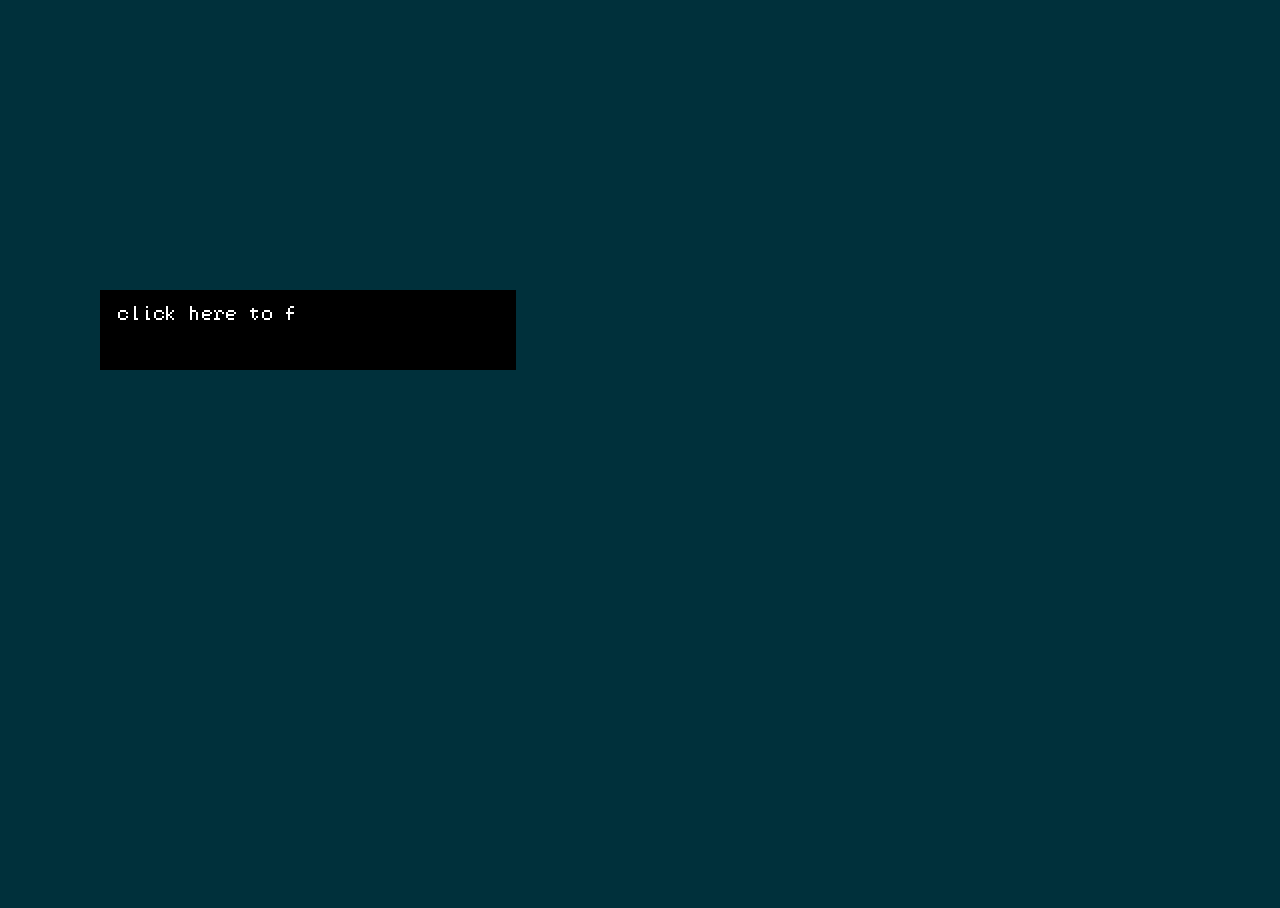
==== museum/index.html @ 26445138 "init" ====
<!DOCTYPE html>
<html lang="en">

    <head>
        <!-- 
        i hope you let me visit, your programme looks awesome.
        with love,
        from: brin
        to: kabk
        -->
        <meta charset="UTF-8">
        <meta http-equiv="X-UA-Compatible" content="IE=edge">
        <meta name="viewport" content="width=device-width, initial-scale=1.0">
        <link rel="stylesheet" href="styles.css">
        <title>museum</title>

    </head>

    <body>
        <script src="portfolio.js"></script>
        <div class="left">
            <!-- bitsy game -->
            <iframe src="bipsi.html" frameborder="0" width="512" height="512" id="bipsi"></iframe>
        </div>
        <div class="right">

            <!-- MUSEUM MAP -->
            <div class="collection-item" id="map">
            </div>
            <!-- SELECTED ITEMS -->

            <div class="collection-item" id="binary">
                <h1>binary quest</h1>
                <h2>{2021} created with <a href="https://www.jamesmusic.co.uk" target="_blank"
                        rel="noopener noreferrer">James</a>
                </h2>
                <video muted autoplay loop width="50%" src="items/binary.mp4"></video>
                <p>Binary Quest is an exploration of narrative game design, subversion and on-off switches. If a chose
                    your own adventure game would only let you say yes/no, what would it look like? And what would it be
                    like if a generic fantasy town was invaded by a troll who loves cake?
                </p>
                <h3>
                    <a href="https://www.newgrounds.com/portal/view/786047" target="_blank" rel="noopener noreferrer">
                        -PLAY- </a>
                </h3>
            </div>
            <div class="collection-item" id="radio">
                <h1>radio bubbles</h1>
                <h2>{2022} created with
                    <a href="https://ash-k.dev" target="_blank" rel="noopener noreferrer">Ash K.</a>
                </h2>
                <video muted autoplay loop width="70%" src="items/radio.mp4"></video>
                <p><b>Radio Bubbles</b> <em>(plural)</em> is a slow social media network that consist of <b>Radio
                        Bubble</b><em> (singular)</em> desktop pets which let you name a radio station and send out 1
                    message per day. All while living on your desktop.
                    <br>
                    <br>
                    Featured in
                    <a href="https://eiii-zine.nl" target="_blank" rel="noopener noreferrer">EIII-Zine #2</a>,
                    <a href="https://twitter.com/wf__games/status/1500523870041907211?s=20&t=qk39YxzwvhSzVUyoJcbOvw"
                        target="_blank" rel="noopener noreferrer">WEIRD FUCKING GAMES</a> &
                    <a href="https://indiegamesplus.com/radio-bubble-review/" target="_blank"
                        rel="noopener noreferrer">Indie Game+</a>.
                </p>
                <h3>
                    <a href="https://ash-k.itch.io/radiobubble" target="_blank" rel="noopener noreferrer">
                        -TRANSMIT- </a>
                </h3>
            </div>
            <div class="collection-item" id="momentum">
                <h1>on momentum and movement</h1>
                <h2>{2021} written under the mentorhsip of
                    <a href="http://vertical-progress.net" target="_blank" rel="noopener noreferrer">Martin Pi </a>
                    &
                    <a href="http://droqen.com" target="_blank" rel="noopener noreferrer">droqen</a>
                </h2>
                <img src="items/momentum.png" alt="a chart explaining movementy types">
                <p>A research paper that explorers the possibility space and types of movement found in video, but not
                    only, games. Born out of love towards the visceral feeling of control and
                    <a href="https://kotaku.com/in-praise-of-sticky-friction-5558166" target="_blank"
                        rel="noopener noreferrer">Tim Roger's Sticky Friction</a>.
                </p>
                <h3>
                    <a href="http://brin.neocities.org/momentum.html" target="_blank" rel="noopener noreferrer">
                        -READ- </a>
                </h3>
            </div>
            <div class="collection-item" id="shit">
                <h1>shit hardware manifesto</h1>
                <h2> {2021} written with
                    <a href="https://emojidb.org/angry-emojis" target="_blank" rel="noopener noreferrer">anger</a>
                    at technology.
                </h2>
                <img width="65%" src="items/shit.png" alt="posters of the manifesto">
                <p>The mediums we choose to use carry baggage of how our art will be experienced. I am tired of desires
                    and demands of creating shiner things that do not consider the hardware accessibility. I am tired
                    of attending an IT university. I am <b>NOT</b> tired of 5€ headphones.
                </p>
                <h3>
                    <a href="https://photos.google.com/share/AF1QipNO7KcqTlewdTGaIoZXE9qtbHKSf6KDn5M0BtzqiAfgdnficPkOFmbpVKructVLoQ?key=SE84d1VoS1g5bUZHbm9kWmxqTFowZ0ZwY3AyZGxB"
                        target="_blank" rel="noopener noreferrer">
                        -READ (ANGRLY)- </a>
                </h3>
            </div>

            <!-- FUTURE WORKS -->

            <div class="collection-item" id="obb">
                <h1>one btn bosses</h1>
                <h2>{2020-22} making with
                    <a href="https://fer.works/" target="_blank" rel="noopener noreferrer">Fer</a>
                    , <a href="https://twitter.com/JonasGohn" target="_blank" rel="noopener noreferrer">Jonas</a>
                    & <a href="https://www.jamesmusic.co.uk" target="_blank" rel="noopener noreferrer">James</a>
                </h2>
                <video muted autoplay loop width="70%" src="items/obb.mp4"></video>
                <p>An exercise in elegant game design that accidentally turned into the biggest project I ever worked
                    on. The thrilling essence of a boss fight, encapsulated in a game played with only one button.
                </p>
                <h3>
                    <a href="https://www.newgrounds.com/portal/view/793986" target="_blank" rel="noopener noreferrer">
                        -PLAY (DEMO)- </a>
                </h3>
            </div>
            <div class="collection-item" id="abusive">
                <h1>abusive games</h1>
                <h2>{2022} writing and reseraching with
                    <a href="https://m-schifter.com" target="_blank" rel="noopener noreferrer">Mathias</a>
                    <br>
                    mentored by
                    <a href="https://miguelsicart.net" target="_blank" rel="noopener noreferrer">Miguel Sciart</a>
                </h2>
                <video muted autoplay loop width="70%" src="items/abusive.mp4"></video>
                <p>An exploration, research and prototyping of
                    <a href="https://miguelsicart.net/publications/Abusive_Game_Design.pdf" target="_blank"
                        rel="noopener noreferrer"> games that do not want to be played </a>
                    , that lie, that cheat, that make you cry.
                    <br>
                    <br>
                    Hopefully writing the paper will not make us cry.
                </p>
                <h3>
                    <a href="https://s.keepmeme.com/files/en_posts/20200903/sad-lonely-man-narcos-waiting-meme-901690d99bd70d5ded584463ce49c216.jpg"
                        target="_blank" rel="noopener noreferrer">
                        -WAIT (for now)- </a>
                </h3>
            </div>
            <div class="collection-item" id="tilt">
                <h1><i>/tilt/</i></h1>
                <h2>{2021-22} making with
                    <a href="http://droqen.com" target="_blank" rel="noopener noreferrer">droqen</a>
                    & <a href="https://www.jamesmusic.co.uk" target="_blank" rel="noopener noreferrer">James</a>
                </h2>
                <video muted autoplay loop width="50%" src="items/tilt.mp4"></video>
                <p>An attempt at creating a skategame that is not about skating. Freeform movement with alternative
                    controls, a "timebaking" meta game and a hate letter towards walls in video games.
                </p>
                <h3>
                    <a href="https://www.newgrounds.com/portal/view/832594" target="_blank" rel="noopener noreferrer">
                        -PLAY (DEMO)- </a>
                </h3>
            </div>
            <iframe id="all" src="all_works.html" width="100%" height="100%" frameborder="0"></iframe>
        </div>

    </body>

</html>
---- museum/styles.css ----
@font-face {
  font-family: iaDuo;
  src: url(fonts/iAWriterDuoS-Regular.woff2);
  font-style: normal;
  font-weight: normal;
}
@font-face {
  font-family: iaDuo;
  src: url(fonts/iAWriterDuoS-Italic.woff2);
  font-style: italic;
  font-weight: normal;
}
@font-face {
  font-family: iaDuo;
  src: url(fonts/iAWriterDuoS-Bold.woff2);
  font-style: normal;
  font-weight: bold;
}
@font-face {
  font-family: iaDuo;
  src: url(fonts/iAWriterDuoS-BoldItalic.woff2);
  font-style: italic;
  font-weight: bold;
}

:root {
  --fontColor: #f1f2da;
  --bgColor: #00303b;
}
html,
body {
  height: 100%;
  color: var(--fontColor);
}
body {
  display: flex;
  flex-direction: row;
  justify-content: center;
  align-items: center;
  flex-wrap: nowrap;
  background-color: var(--bgColor);
  font-family: "iaDuo", Courier, monospace;
}
/* links */
a {
  color: #ff7777;
}
a:visited {
  color: #cf6262;
}

/* collumns */
body .left {
  text-align: center;
  height: 100%;
  width: 35%;
  /* background-color: pink; */
}
body .right {
  height: 100%;
  width: 65%;
  /* background: red; */
}

/* collection */
.collection-item {
  /* margin: 5%; */
  margin-left: 15%;
  margin-right: 15%;
  text-align: center;
  display: none;
}
.collection-item h1 {
  margin-bottom: -0.5rem;
  text-transform: uppercase;
}
.collection-item h2 {
  /* margin-left: 0.75rem; */
  font-style: italic;
  font-size: 1.2rem;
  font-weight: normal;
}
.collection-item img,
video {
  height: auto;
  border-radius: 4px;
  /* filter: drop-shadow(0 0 3rem rgba(0, 0, 0, 0.253)); */
}
.collection-item img {
  margin-top: 1rem;
  margin-bottom: 1.5rem;
}

#bipsi {
  margin-top: 15%;
  margin-left: 10%;
  /* filter: drop-shadow(0 0 2rem rgba(0, 0, 0, 0.534)); */
  /* border-radius: 8px; */
}

#all {
  margin-right: 10%;
  display: none;
}
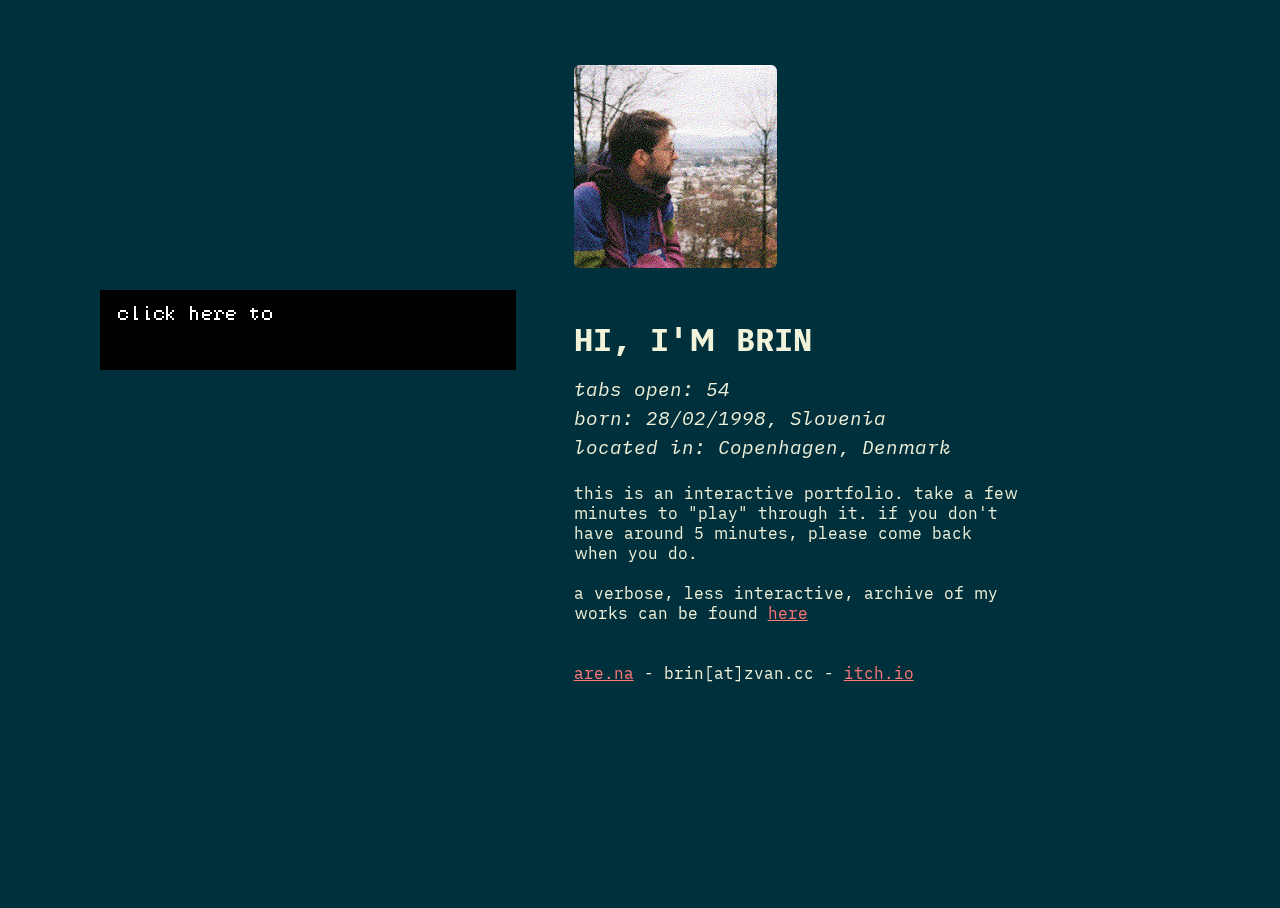
==== commit e84408d8: "things" ====
--- a/museum/index.html
+++ b/museum/index.html
@@ -1,167 +1,198 @@
 <!DOCTYPE html>
 <html lang="en">
 
-    <head>
-        <!-- 
+<head>
+    <!-- 
         i hope you let me visit, your programme looks awesome.
         with love,
         from: brin
         to: kabk
         -->
-        <meta charset="UTF-8">
-        <meta http-equiv="X-UA-Compatible" content="IE=edge">
-        <meta name="viewport" content="width=device-width, initial-scale=1.0">
-        <link rel="stylesheet" href="styles.css">
-        <title>museum</title>
+    <meta charset="UTF-8">
+    <meta http-equiv="X-UA-Compatible" content="IE=edge">
+    <meta name="viewport" content="width=device-width, initial-scale=1.0">
+    <link rel="stylesheet" href="styles.css">
+    <title>museum</title>
 
-    </head>
+</head>
 
-    <body>
-        <script src="portfolio.js"></script>
-        <div class="left">
-            <!-- bitsy game -->
-            <iframe src="bipsi.html" frameborder="0" width="512" height="512" id="bipsi"></iframe>
+<body>
+    <script src="portfolio.js"></script>
+    <div class="left">
+        <!-- bitsy game -->
+        <iframe src="bipsi.html" frameborder="0" width="512" height="512" id="bipsi"></iframe>
+    </div>
+    <div class="right">
+        <div class="collection-item" id="about">
+            <img src="items\me.png" width="45%" alt="it's me. brin.">
+            <h1> hi, i'm Brin</h1>
+
+            <h2>tabs open: 54</h2>
+            <h2>born: 28/02/1998, Slovenia </h2>
+            <h2>located in: Copenhagen, Denmark</h2>
+            <br>
+            this is an interactive portfolio. take a few minutes to "play" through it.
+            if you don't have around 5 minutes, please come back when you do.
+            <br>
+            <br>
+            a verbose, less interactive, archive of my works can be found <a
+                href="https://low-lemming-d42.notion.site/5834cf2439304efa84cb8022264fcced?v=71fef80d8d394681af1ee34874e87c91"
+                target="_blank" rel="noopener noreferrer">here</a>
+
+            <br>
+            <br>
+            <br>
+            <a href="https://www.are.na/brin-zvan" target="_blank" rel="noopener noreferrer">are.na</a> -
+            brin[at]zvan.cc
+            - <a href="https://being-brin.itch.io/" target="_blank" rel="noopener noreferrer">itch.io</a>
         </div>
-        <div class="right">
+        <!-- MUSEUM MAP -->
 
-            <!-- MUSEUM MAP -->
-            <div class="collection-item" id="map">
-            </div>
-            <!-- SELECTED ITEMS -->
-
-            <div class="collection-item" id="binary">
-                <h1>binary quest</h1>
-                <h2>{2021} created with <a href="https://www.jamesmusic.co.uk" target="_blank"
-                        rel="noopener noreferrer">James</a>
-                </h2>
-                <video muted autoplay loop width="50%" src="items/binary.mp4"></video>
-                <p>Binary Quest is an exploration of narrative game design, subversion and on-off switches. If a chose
-                    your own adventure game would only let you say yes/no, what would it look like? And what would it be
-                    like if a generic fantasy town was invaded by a troll who loves cake?
-                </p>
-                <h3>
-                    <a href="https://www.newgrounds.com/portal/view/786047" target="_blank" rel="noopener noreferrer">
-                        -PLAY- </a>
-                </h3>
-            </div>
-            <div class="collection-item" id="radio">
-                <h1>radio bubbles</h1>
-                <h2>{2022} created with
-                    <a href="https://ash-k.dev" target="_blank" rel="noopener noreferrer">Ash K.</a>
-                </h2>
-                <video muted autoplay loop width="70%" src="items/radio.mp4"></video>
-                <p><b>Radio Bubbles</b> <em>(plural)</em> is a slow social media network that consist of <b>Radio
-                        Bubble</b><em> (singular)</em> desktop pets which let you name a radio station and send out 1
-                    message per day. All while living on your desktop.
-                    <br>
-                    <br>
-                    Featured in
-                    <a href="https://eiii-zine.nl" target="_blank" rel="noopener noreferrer">EIII-Zine #2</a>,
-                    <a href="https://twitter.com/wf__games/status/1500523870041907211?s=20&t=qk39YxzwvhSzVUyoJcbOvw"
-                        target="_blank" rel="noopener noreferrer">WEIRD FUCKING GAMES</a> &
-                    <a href="https://indiegamesplus.com/radio-bubble-review/" target="_blank"
-                        rel="noopener noreferrer">Indie Game+</a>.
-                </p>
-                <h3>
-                    <a href="https://ash-k.itch.io/radiobubble" target="_blank" rel="noopener noreferrer">
-                        -TRANSMIT- </a>
-                </h3>
-            </div>
-            <div class="collection-item" id="momentum">
-                <h1>on momentum and movement</h1>
-                <h2>{2021} written under the mentorhsip of
-                    <a href="http://vertical-progress.net" target="_blank" rel="noopener noreferrer">Martin Pi </a>
-                    &
-                    <a href="http://droqen.com" target="_blank" rel="noopener noreferrer">droqen</a>
-                </h2>
-                <img src="items/momentum.png" alt="a chart explaining movementy types">
-                <p>A research paper that explorers the possibility space and types of movement found in video, but not
-                    only, games. Born out of love towards the visceral feeling of control and
-                    <a href="https://kotaku.com/in-praise-of-sticky-friction-5558166" target="_blank"
-                        rel="noopener noreferrer">Tim Roger's Sticky Friction</a>.
-                </p>
-                <h3>
-                    <a href="http://brin.neocities.org/momentum.html" target="_blank" rel="noopener noreferrer">
-                        -READ- </a>
-                </h3>
-            </div>
-            <div class="collection-item" id="shit">
-                <h1>shit hardware manifesto</h1>
-                <h2> {2021} written with
-                    <a href="https://emojidb.org/angry-emojis" target="_blank" rel="noopener noreferrer">anger</a>
-                    at technology.
-                </h2>
-                <img width="65%" src="items/shit.png" alt="posters of the manifesto">
-                <p>The mediums we choose to use carry baggage of how our art will be experienced. I am tired of desires
-                    and demands of creating shiner things that do not consider the hardware accessibility. I am tired
-                    of attending an IT university. I am <b>NOT</b> tired of 5€ headphones.
-                </p>
-                <h3>
-                    <a href="https://photos.google.com/share/AF1QipNO7KcqTlewdTGaIoZXE9qtbHKSf6KDn5M0BtzqiAfgdnficPkOFmbpVKructVLoQ?key=SE84d1VoS1g5bUZHbm9kWmxqTFowZ0ZwY3AyZGxB"
-                        target="_blank" rel="noopener noreferrer">
-                        -READ (ANGRLY)- </a>
-                </h3>
-            </div>
-
-            <!-- FUTURE WORKS -->
-
-            <div class="collection-item" id="obb">
-                <h1>one btn bosses</h1>
-                <h2>{2020-22} making with
-                    <a href="https://fer.works/" target="_blank" rel="noopener noreferrer">Fer</a>
-                    , <a href="https://twitter.com/JonasGohn" target="_blank" rel="noopener noreferrer">Jonas</a>
-                    & <a href="https://www.jamesmusic.co.uk" target="_blank" rel="noopener noreferrer">James</a>
-                </h2>
-                <video muted autoplay loop width="70%" src="items/obb.mp4"></video>
-                <p>An exercise in elegant game design that accidentally turned into the biggest project I ever worked
-                    on. The thrilling essence of a boss fight, encapsulated in a game played with only one button.
-                </p>
-                <h3>
-                    <a href="https://www.newgrounds.com/portal/view/793986" target="_blank" rel="noopener noreferrer">
-                        -PLAY (DEMO)- </a>
-                </h3>
-            </div>
-            <div class="collection-item" id="abusive">
-                <h1>abusive games</h1>
-                <h2>{2022} writing and reseraching with
-                    <a href="https://m-schifter.com" target="_blank" rel="noopener noreferrer">Mathias</a>
-                    <br>
-                    mentored by
-                    <a href="https://miguelsicart.net" target="_blank" rel="noopener noreferrer">Miguel Sciart</a>
-                </h2>
-                <video muted autoplay loop width="70%" src="items/abusive.mp4"></video>
-                <p>An exploration, research and prototyping of
-                    <a href="https://miguelsicart.net/publications/Abusive_Game_Design.pdf" target="_blank"
-                        rel="noopener noreferrer"> games that do not want to be played </a>
-                    , that lie, that cheat, that make you cry.
-                    <br>
-                    <br>
-                    Hopefully writing the paper will not make us cry.
-                </p>
-                <h3>
-                    <a href="https://s.keepmeme.com/files/en_posts/20200903/sad-lonely-man-narcos-waiting-meme-901690d99bd70d5ded584463ce49c216.jpg"
-                        target="_blank" rel="noopener noreferrer">
-                        -WAIT (for now)- </a>
-                </h3>
-            </div>
-            <div class="collection-item" id="tilt">
-                <h1><i>/tilt/</i></h1>
-                <h2>{2021-22} making with
-                    <a href="http://droqen.com" target="_blank" rel="noopener noreferrer">droqen</a>
-                    & <a href="https://www.jamesmusic.co.uk" target="_blank" rel="noopener noreferrer">James</a>
-                </h2>
-                <video muted autoplay loop width="50%" src="items/tilt.mp4"></video>
-                <p>An attempt at creating a skategame that is not about skating. Freeform movement with alternative
-                    controls, a "timebaking" meta game and a hate letter towards walls in video games.
-                </p>
-                <h3>
-                    <a href="https://www.newgrounds.com/portal/view/832594" target="_blank" rel="noopener noreferrer">
-                        -PLAY (DEMO)- </a>
-                </h3>
-            </div>
-            <iframe id="all" src="all_works.html" width="100%" height="100%" frameborder="0"></iframe>
+        <div class="collection-item" id="map">
+            <img id="map-img-light" src="items\map_light.png" alt="a map of the musuem. helpful if you get lost.">
+            <img id="map-img-dark" src="items\map_dark.png" alt="a map of the musuem. helpful if you get lost.">
+            <br>
+            <p class="map-location" id="map-selected">[a] - selected works (recommended visit)</p>
+            <p class="map-location" id="map-all">[b] - all works (verbose)</p>
+            <p class="map-location" id="map-lobby">[c] - lobby (empty)</p>
+            <p class="map-location" id="map-future">[d] - future works (may change)</p>
         </div>
 
-    </body>
+        <!-- SELECTED ITEMS -->
+
+        <div class="collection-item" id="binary">
+            <h1>binary quest</h1>
+            <h2>{2021} created with <a href="https://www.jamesmusic.co.uk" target="_blank"
+                    rel="noopener noreferrer">James</a>
+            </h2>
+            <video muted autoplay loop width="50%" src="items/binary.mp4"></video>
+            <p>Binary Quest is an exploration of narrative game design, subversion and on-off switches. If a choose
+                your own adventure game would only let you say yes/no, what would it look like? And what would it be
+                like if a generic fantasy town was invaded by a troll who loves cake?
+            </p>
+            <h3>
+                <a href="https://www.newgrounds.com/portal/view/786047" target="_blank" rel="noopener noreferrer">
+                    -PLAY- </a>
+            </h3>
+        </div>
+        <div class="collection-item" id="radio">
+            <h1>radio bubbles</h1>
+            <h2>{2022} created with
+                <a href="https://ash-k.dev" target="_blank" rel="noopener noreferrer">Ash K.</a>
+            </h2>
+            <video muted autoplay loop width="70%" src="items/radio.mp4"></video>
+            <p><b>Radio Bubbles</b> <em>(plural)</em> is a slow social media network that consist of <b>Radio
+                    Bubble</b><em> (singular)</em> desktop pets which let you name a radio station and send out 1
+                message per day. All while living on your desktop.
+                <br>
+                <br>
+                Featured in
+                <a href="https://eiii-zine.nl" target="_blank" rel="noopener noreferrer">EIII-Zine #2</a>,
+                <a href="https://twitter.com/wf__games/status/1500523870041907211?s=20&t=qk39YxzwvhSzVUyoJcbOvw"
+                    target="_blank" rel="noopener noreferrer">WEIRD FUCKING GAMES</a> &
+                <a href="https://indiegamesplus.com/radio-bubble-review/" target="_blank"
+                    rel="noopener noreferrer">Indie Game+</a>.
+            </p>
+            <h3>
+                <a href="https://ash-k.itch.io/radiobubble" target="_blank" rel="noopener noreferrer">
+                    -TRANSMIT- </a>
+            </h3>
+        </div>
+        <div class="collection-item" id="momentum">
+            <h1>on momentum and movement</h1>
+            <h2>{2021} written under the mentorhsip of
+                <a href="http://vertical-progress.net" target="_blank" rel="noopener noreferrer">Martin Pi </a>
+                &
+                <a href="http://droqen.com" target="_blank" rel="noopener noreferrer">droqen</a>
+            </h2>
+            <img src="items/momentum.png" alt="a chart explaining movementy types">
+            <p>A research paper that explorers the possibility space and types of movement found in video, but not
+                only, games. Born out of love towards the visceral feeling of control and
+                <a href="https://kotaku.com/in-praise-of-sticky-friction-5558166" target="_blank"
+                    rel="noopener noreferrer">Tim Roger's Sticky Friction</a>.
+            </p>
+            <h3>
+                <a href="http://brin.neocities.org/momentum.html" target="_blank" rel="noopener noreferrer">
+                    -READ- </a>
+            </h3>
+        </div>
+        <div class="collection-item" id="shit">
+            <h1>shit hardware manifesto</h1>
+            <h2> {2021} written with
+                <a href="https://emojidb.org/angry-emojis" target="_blank" rel="noopener noreferrer">anger</a>
+                at technology.
+            </h2>
+            <img width="65%" src="items/shit.png" alt="posters of the manifesto">
+            <p>The mediums we choose to use carry baggage of how our art will be experienced. I am tired of desires
+                and demands of creating shinier things that do not consider the hardware accessibility. I am tired
+                of attending an IT university. I am <b>NOT</b> tired of 5€ headphones.
+            </p>
+            <h3>
+                <a href="https://photos.google.com/share/AF1QipNO7KcqTlewdTGaIoZXE9qtbHKSf6KDn5M0BtzqiAfgdnficPkOFmbpVKructVLoQ?key=SE84d1VoS1g5bUZHbm9kWmxqTFowZ0ZwY3AyZGxB"
+                    target="_blank" rel="noopener noreferrer">
+                    -READ (ANGRLY)- </a>
+            </h3>
+        </div>
+
+        <!-- FUTURE WORKS -->
+
+        <div class="collection-item" id="obb">
+            <h1>one btn bosses</h1>
+            <h2>{2020-22} making with
+                <a href="https://fer.works/" target="_blank" rel="noopener noreferrer">Fer</a>
+                , <a href="https://twitter.com/JonasGohn" target="_blank" rel="noopener noreferrer">Jonas</a>
+                & <a href="https://www.jamesmusic.co.uk" target="_blank" rel="noopener noreferrer">James</a>
+            </h2>
+            <video muted autoplay loop width="70%" src="items/obb.mp4"></video>
+            <p>An exercise in elegant game design that accidentally turned into the biggest project I ever worked
+                on. The thrilling essence of a boss fight, encapsulated in a game played with only one button.
+            </p>
+            <h3>
+                <a href="https://www.newgrounds.com/portal/view/793986" target="_blank" rel="noopener noreferrer">
+                    -PLAY (DEMO)- </a>
+            </h3>
+        </div>
+        <div class="collection-item" id="abusive">
+            <h1>abusive games</h1>
+            <h2>{2022} writing and reseraching with
+                <a href="https://m-schifter.com" target="_blank" rel="noopener noreferrer">Mathias</a>
+                <br>
+                mentored by
+                <a href="https://miguelsicart.net" target="_blank" rel="noopener noreferrer">Miguel Sciart</a>
+            </h2>
+            <video muted autoplay loop width="70%" src="items/abusive.mp4"></video>
+            <p>An exploration, research and prototyping of
+                <a href="https://miguelsicart.net/publications/Abusive_Game_Design.pdf" target="_blank"
+                    rel="noopener noreferrer"> games that do not want to be played </a>
+                , that lie, that cheat, that make you cry.
+                <br>
+                <br>
+                Hopefully writing the paper will not make us cry.
+            </p>
+            <h3>
+                <a href="https://s.keepmeme.com/files/en_posts/20200903/sad-lonely-man-narcos-waiting-meme-901690d99bd70d5ded584463ce49c216.jpg"
+                    target="_blank" rel="noopener noreferrer">
+                    -WAIT (for now)- </a>
+            </h3>
+        </div>
+        <div class="collection-item" id="tilt">
+            <h1><i>/tilt/</i></h1>
+            <h2>{2021-22} making with
+                <a href="http://droqen.com" target="_blank" rel="noopener noreferrer">droqen</a>
+                & <a href="https://www.jamesmusic.co.uk" target="_blank" rel="noopener noreferrer">James</a>
+            </h2>
+            <video muted autoplay loop width="50%" src="items/tilt.mp4"></video>
+            <p>An attempt at creating a skategame that is not about skating. Freeform movement with alternative
+                controls, a "timebaking" meta game and a hate letter towards walls in video games.
+            </p>
+            <h3>
+                <a href="https://www.newgrounds.com/portal/view/832594" target="_blank" rel="noopener noreferrer">
+                    -PLAY (DEMO)- </a>
+            </h3>
+        </div>
+        <iframe id="all" src="all_works.html" width="100%" height="100%" frameborder="0"></iframe>
+    </div>
+
+</body>
 
 </html>--- a/museum/styles.css
+++ b/museum/styles.css
@@ -62,6 +62,31 @@
   /* background: red; */
 }
 
+#about{
+  display: block;
+  margin-top: 5%;
+  text-align: left;
+  margin-left: 15%;
+  margin-right: 30%;
+}
+#about h1{
+  margin-bottom: 1rem;
+}
+#about h2{
+  margin-bottom: 0.25rem;  
+  margin-top: 0.25rem;
+
+}
+
+#map{
+  display: none;
+  margin-top: 10%;
+}
+#map p{
+  margin-top: 1.5rem;
+}
+
+
 /* collection */
 .collection-item {
   /* margin: 5%; */
@@ -83,12 +108,16 @@
 .collection-item img,
 video {
   height: auto;
-  border-radius: 4px;
+  border-radius: 6px;
   /* filter: drop-shadow(0 0 3rem rgba(0, 0, 0, 0.253)); */
 }
 .collection-item img {
   margin-top: 1rem;
   margin-bottom: 1.5rem;
+}
+
+.selected {
+  font-weight: bold;
 }
 
 #bipsi {
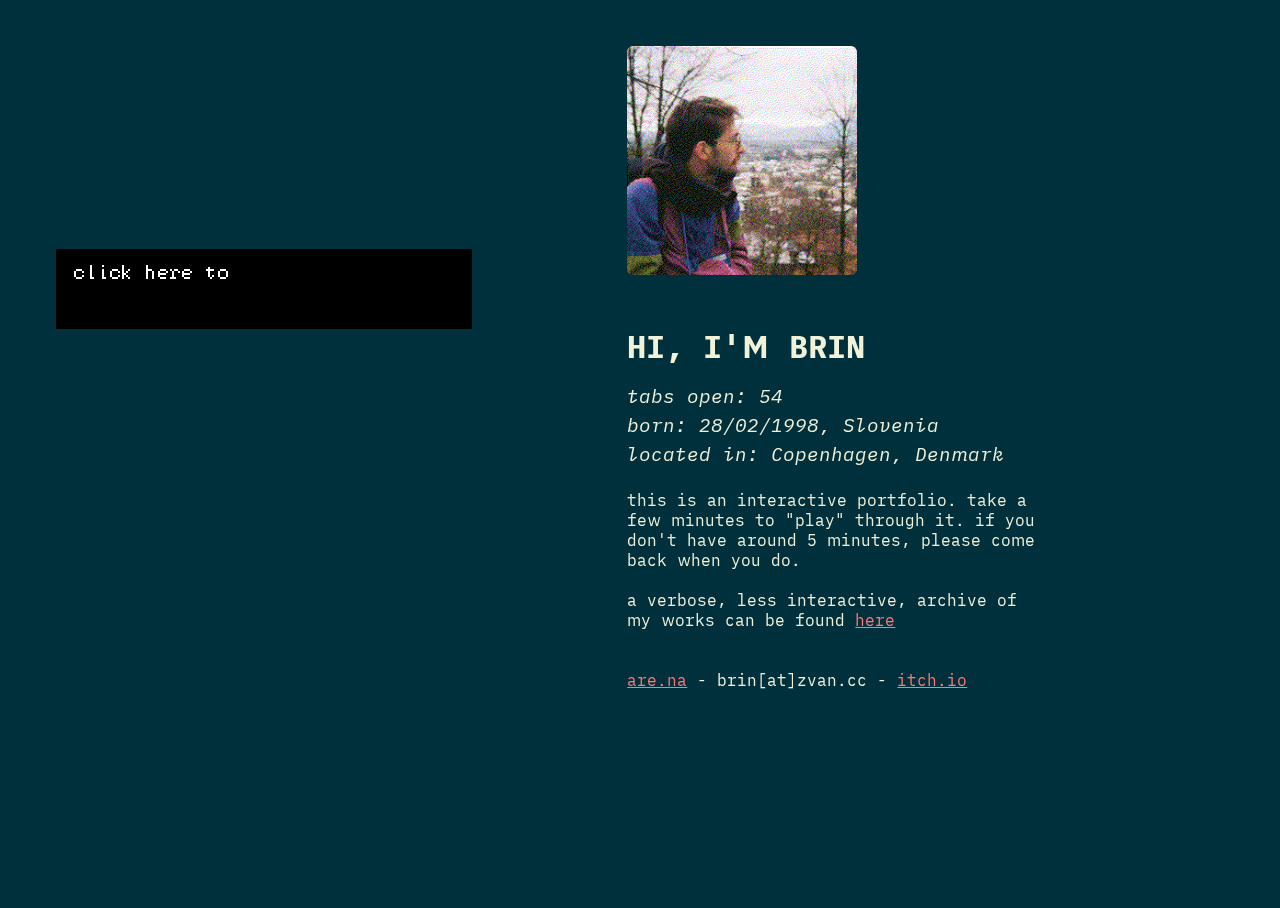
==== commit eabf11db: "alignment of items" ====
--- a/museum/index.html
+++ b/museum/index.html
@@ -1,198 +1,195 @@
 <!DOCTYPE html>
 <html lang="en">
 
-<head>
-    <!-- 
+    <head>
+        <!-- 
         i hope you let me visit, your programme looks awesome.
         with love,
         from: brin
         to: kabk
         -->
-    <meta charset="UTF-8">
-    <meta http-equiv="X-UA-Compatible" content="IE=edge">
-    <meta name="viewport" content="width=device-width, initial-scale=1.0">
-    <link rel="stylesheet" href="styles.css">
-    <title>museum</title>
+        <meta charset="UTF-8">
+        <meta http-equiv="X-UA-Compatible" content="IE=edge">
+        <meta name="viewport" content="width=device-width, initial-scale=1.0">
+        <link rel="stylesheet" href="styles.css">
+        <title>museum</title>
 
-</head>
+    </head>
 
-<body>
-    <script src="portfolio.js"></script>
-    <div class="left">
-        <!-- bitsy game -->
-        <iframe src="bipsi.html" frameborder="0" width="512" height="512" id="bipsi"></iframe>
-    </div>
-    <div class="right">
-        <div class="collection-item" id="about">
-            <img src="items\me.png" width="45%" alt="it's me. brin.">
-            <h1> hi, i'm Brin</h1>
+    <body>
+        <script src="portfolio.js"></script>
+        <div class="left">
+            <!-- bitsy game -->
+            <iframe src="bipsi.html" frameborder="0" width="512" height="512" id="bipsi"></iframe>
+            <!-- MUSEUM MAP -->
 
-            <h2>tabs open: 54</h2>
-            <h2>born: 28/02/1998, Slovenia </h2>
-            <h2>located in: Copenhagen, Denmark</h2>
-            <br>
-            this is an interactive portfolio. take a few minutes to "play" through it.
-            if you don't have around 5 minutes, please come back when you do.
-            <br>
-            <br>
-            a verbose, less interactive, archive of my works can be found <a
-                href="https://low-lemming-d42.notion.site/5834cf2439304efa84cb8022264fcced?v=71fef80d8d394681af1ee34874e87c91"
-                target="_blank" rel="noopener noreferrer">here</a>
+            <div id="map">
+                <p>↑ playthings? ↑</p>
+                <p>→ games →</p>
+                <p>← the archive ←</p>
+            </div>
+        </div>
+        <div class="right">
+            <!-- ABOUT SECTION -->
+            <div class="collection-item" id="about">
+                <img src="items\me.png" width="55%" alt="it's me. brin.">
+                <h1> hi, i'm Brin</h1>
 
-            <br>
-            <br>
-            <br>
-            <a href="https://www.are.na/brin-zvan" target="_blank" rel="noopener noreferrer">are.na</a> -
-            brin[at]zvan.cc
-            - <a href="https://being-brin.itch.io/" target="_blank" rel="noopener noreferrer">itch.io</a>
-        </div>
-        <!-- MUSEUM MAP -->
+                <h2>tabs open: 54</h2>
+                <h2>born: 28/02/1998, Slovenia </h2>
+                <h2>located in: Copenhagen, Denmark</h2>
+                <br>
+                this is an interactive portfolio. take a few minutes to "play" through it.
+                if you don't have around 5 minutes, please come back when you do.
+                <br>
+                <br>
+                a verbose, less interactive, archive of my works can be found <a
+                    href="https://low-lemming-d42.notion.site/5834cf2439304efa84cb8022264fcced?v=71fef80d8d394681af1ee34874e87c91"
+                    target="_blank" rel="noopener noreferrer">here</a>
 
-        <div class="collection-item" id="map">
-            <img id="map-img-light" src="items\map_light.png" alt="a map of the musuem. helpful if you get lost.">
-            <img id="map-img-dark" src="items\map_dark.png" alt="a map of the musuem. helpful if you get lost.">
-            <br>
-            <p class="map-location" id="map-selected">[a] - selected works (recommended visit)</p>
-            <p class="map-location" id="map-all">[b] - all works (verbose)</p>
-            <p class="map-location" id="map-lobby">[c] - lobby (empty)</p>
-            <p class="map-location" id="map-future">[d] - future works (may change)</p>
+                <br>
+                <br>
+                <br>
+                <a href="https://www.are.na/brin-zvan" target="_blank" rel="noopener noreferrer">are.na</a> -
+                brin[at]zvan.cc
+                - <a href="https://being-brin.itch.io/" target="_blank" rel="noopener noreferrer">itch.io</a>
+            </div>
+
+
+            <!-- SELECTED ITEMS -->
+
+            <div class="collection-item" id="binary">
+                <video muted autoplay loop width="50%" src="items/binary.mp4"></video>
+                <h1>binary quest</h1>
+                <h2>{2021} created with <a href="https://www.jamesmusic.co.uk" target="_blank"
+                        rel="noopener noreferrer">James</a>
+                </h2>
+                <p>Binary Quest is an exploration of narrative game design, subversion and on-off switches. If a choose
+                    your own adventure game would only let you say yes/no, what would it look like? And what would it be
+                    like if a generic fantasy town was invaded by a troll who loves cake?
+                </p>
+                <h3>
+                    <a href="https://www.newgrounds.com/portal/view/786047" target="_blank" rel="noopener noreferrer">
+                        -PLAY- </a>
+                </h3>
+            </div>
+            <div class="collection-item" id="radio">
+                <video muted autoplay loop width="70%" src="items/radio.mp4"></video>
+                <h1>radio bubbles</h1>
+                <h2>{2022} created with
+                    <a href="https://ash-k.dev" target="_blank" rel="noopener noreferrer">Ash K.</a>
+                </h2>
+                <p><b>Radio Bubbles</b> <em>(plural)</em> is a slow social media network that consist of <b>Radio
+                        Bubble</b><em> (singular)</em> desktop pets which let you name a radio station and send out 1
+                    message per day. All while living on your desktop.
+                    <br>
+                    <br>
+                    Featured in
+                    <a href="https://eiii-zine.nl" target="_blank" rel="noopener noreferrer">EIII-Zine #2</a>,
+                    <a href="https://twitter.com/wf__games/status/1500523870041907211?s=20&t=qk39YxzwvhSzVUyoJcbOvw"
+                        target="_blank" rel="noopener noreferrer">WEIRD FUCKING GAMES</a> &
+                    <a href="https://indiegamesplus.com/radio-bubble-review/" target="_blank"
+                        rel="noopener noreferrer">Indie Game+</a>.
+                </p>
+                <h3>
+                    <a href="https://ash-k.itch.io/radiobubble" target="_blank" rel="noopener noreferrer">
+                        -TRANSMIT- </a>
+                </h3>
+            </div>
+            <div class="collection-item" id="momentum">
+                <img src="items/momentum.png" alt="a chart explaining movementy types">
+                <h1>on momentum and movement</h1>
+                <h2>{2021} written under the mentorhsip of
+                    <a href="http://vertical-progress.net" target="_blank" rel="noopener noreferrer">Martin Pi </a>
+                    &
+                    <a href="http://droqen.com" target="_blank" rel="noopener noreferrer">droqen</a>
+                </h2>
+                <p>A research paper that explorers the possibility space and types of movement found in video, but not
+                    only, games. Born out of love towards the visceral feeling of control and
+                    <a href="https://kotaku.com/in-praise-of-sticky-friction-5558166" target="_blank"
+                        rel="noopener noreferrer">Tim Roger's Sticky Friction</a>.
+                </p>
+                <h3>
+                    <a href="http://brin.neocities.org/momentum.html" target="_blank" rel="noopener noreferrer">
+                        -READ- </a>
+                </h3>
+            </div>
+            <div class="collection-item" id="shit">
+                <img width="50%" src="items/shit.jpg" alt="posters of the manifesto">
+                <h1>shit hardware manifesto</h1>
+                <h2> {2021} written with
+                    <a href="https://emojidb.org/angry-emojis" target="_blank" rel="noopener noreferrer">anger</a>
+                    at technology.
+                </h2>
+                <p>The mediums we choose to use carry baggage of how our art will be experienced. I am tired of desires
+                    and demands of creating shinier things that do not consider the hardware accessibility. I am tired
+                    of attending an IT university. I am <b>NOT</b> tired of 5€ headphones.
+                </p>
+                <h3>
+                    <a href="https://photos.google.com/share/AF1QipNO7KcqTlewdTGaIoZXE9qtbHKSf6KDn5M0BtzqiAfgdnficPkOFmbpVKructVLoQ?key=SE84d1VoS1g5bUZHbm9kWmxqTFowZ0ZwY3AyZGxB"
+                        target="_blank" rel="noopener noreferrer">
+                        -READ (ANGRLY)- </a>
+                </h3>
+            </div>
+
+            <!-- GAMES WORKS -->
+
+            <div class="collection-item" id="obb">
+                <video muted autoplay loop width="70%" src="items/obb.mp4"></video>
+                <h1>one btn bosses</h1>
+                <h2>{2020-22} making with
+                    <a href="https://fer.works/" target="_blank" rel="noopener noreferrer">Fer</a>
+                    , <a href="https://twitter.com/JonasGohn" target="_blank" rel="noopener noreferrer">Jonas</a>
+                    & <a href="https://www.jamesmusic.co.uk" target="_blank" rel="noopener noreferrer">James</a>
+                </h2>
+                <p>An exercise in elegant game design that accidentally turned into the biggest project I ever worked
+                    on. The thrilling essence of a boss fight, encapsulated in a game played with only one button.
+                </p>
+                <h3>
+                    <a href="https://www.newgrounds.com/portal/view/793986" target="_blank" rel="noopener noreferrer">
+                        -PLAY (DEMO)- </a>
+                </h3>
+            </div>
+            <div class="collection-item" id="abusive">
+                <video muted autoplay loop width="70%" src="items/abusive.mp4"></video>
+                <h1>abusive games</h1>
+                <h2>{2022} writing and reseraching with
+                    <a href="https://m-schifter.com" target="_blank" rel="noopener noreferrer">Mathias</a>
+                    mentored by
+                    <a href="https://miguelsicart.net" target="_blank" rel="noopener noreferrer">Miguel Sciart</a>
+                </h2>
+                <p>An exploration, research and prototyping of
+                    <a href="https://miguelsicart.net/publications/Abusive_Game_Design.pdf" target="_blank"
+                        rel="noopener noreferrer"> games that do not want to be played </a>
+                    , that lie, that cheat, that make you cry.
+                    <br>
+                    <br>
+                    Hopefully writing the paper will not make us cry.
+                </p>
+                <h3>
+                    <a href="https://s.keepmeme.com/files/en_posts/20200903/sad-lonely-man-narcos-waiting-meme-901690d99bd70d5ded584463ce49c216.jpg"
+                        target="_blank" rel="noopener noreferrer">
+                        -WAIT (for now)- </a>
+                </h3>
+            </div>
+            <div class="collection-item" id="tilt">
+                <video muted autoplay loop width="50%" src="items/tilt.mp4"></video>
+                <h1><i>/tilt/</i></h1>
+                <h2>{2021-22} making with
+                    <a href="http://droqen.com" target="_blank" rel="noopener noreferrer">droqen</a>
+                    & <a href="https://www.jamesmusic.co.uk" target="_blank" rel="noopener noreferrer">James</a>
+                </h2>
+                <p>An attempt at creating a skategame that is not about skating. Freeform movement with alternative
+                    controls, a "timebaking" meta game and a hate letter towards walls in video games.
+                </p>
+                <h3>
+                    <a href="https://www.newgrounds.com/portal/view/832594" target="_blank" rel="noopener noreferrer">
+                        -PLAY (DEMO)- </a>
+                </h3>
+            </div>
+            <iframe id="all" src="all_works.html" width="100%" height="100%" frameborder="0"></iframe>
         </div>
 
-        <!-- SELECTED ITEMS -->
-
-        <div class="collection-item" id="binary">
-            <h1>binary quest</h1>
-            <h2>{2021} created with <a href="https://www.jamesmusic.co.uk" target="_blank"
-                    rel="noopener noreferrer">James</a>
-            </h2>
-            <video muted autoplay loop width="50%" src="items/binary.mp4"></video>
-            <p>Binary Quest is an exploration of narrative game design, subversion and on-off switches. If a choose
-                your own adventure game would only let you say yes/no, what would it look like? And what would it be
-                like if a generic fantasy town was invaded by a troll who loves cake?
-            </p>
-            <h3>
-                <a href="https://www.newgrounds.com/portal/view/786047" target="_blank" rel="noopener noreferrer">
-                    -PLAY- </a>
-            </h3>
-        </div>
-        <div class="collection-item" id="radio">
-            <h1>radio bubbles</h1>
-            <h2>{2022} created with
-                <a href="https://ash-k.dev" target="_blank" rel="noopener noreferrer">Ash K.</a>
-            </h2>
-            <video muted autoplay loop width="70%" src="items/radio.mp4"></video>
-            <p><b>Radio Bubbles</b> <em>(plural)</em> is a slow social media network that consist of <b>Radio
-                    Bubble</b><em> (singular)</em> desktop pets which let you name a radio station and send out 1
-                message per day. All while living on your desktop.
-                <br>
-                <br>
-                Featured in
-                <a href="https://eiii-zine.nl" target="_blank" rel="noopener noreferrer">EIII-Zine #2</a>,
-                <a href="https://twitter.com/wf__games/status/1500523870041907211?s=20&t=qk39YxzwvhSzVUyoJcbOvw"
-                    target="_blank" rel="noopener noreferrer">WEIRD FUCKING GAMES</a> &
-                <a href="https://indiegamesplus.com/radio-bubble-review/" target="_blank"
-                    rel="noopener noreferrer">Indie Game+</a>.
-            </p>
-            <h3>
-                <a href="https://ash-k.itch.io/radiobubble" target="_blank" rel="noopener noreferrer">
-                    -TRANSMIT- </a>
-            </h3>
-        </div>
-        <div class="collection-item" id="momentum">
-            <h1>on momentum and movement</h1>
-            <h2>{2021} written under the mentorhsip of
-                <a href="http://vertical-progress.net" target="_blank" rel="noopener noreferrer">Martin Pi </a>
-                &
-                <a href="http://droqen.com" target="_blank" rel="noopener noreferrer">droqen</a>
-            </h2>
-            <img src="items/momentum.png" alt="a chart explaining movementy types">
-            <p>A research paper that explorers the possibility space and types of movement found in video, but not
-                only, games. Born out of love towards the visceral feeling of control and
-                <a href="https://kotaku.com/in-praise-of-sticky-friction-5558166" target="_blank"
-                    rel="noopener noreferrer">Tim Roger's Sticky Friction</a>.
-            </p>
-            <h3>
-                <a href="http://brin.neocities.org/momentum.html" target="_blank" rel="noopener noreferrer">
-                    -READ- </a>
-            </h3>
-        </div>
-        <div class="collection-item" id="shit">
-            <h1>shit hardware manifesto</h1>
-            <h2> {2021} written with
-                <a href="https://emojidb.org/angry-emojis" target="_blank" rel="noopener noreferrer">anger</a>
-                at technology.
-            </h2>
-            <img width="65%" src="items/shit.png" alt="posters of the manifesto">
-            <p>The mediums we choose to use carry baggage of how our art will be experienced. I am tired of desires
-                and demands of creating shinier things that do not consider the hardware accessibility. I am tired
-                of attending an IT university. I am <b>NOT</b> tired of 5€ headphones.
-            </p>
-            <h3>
-                <a href="https://photos.google.com/share/AF1QipNO7KcqTlewdTGaIoZXE9qtbHKSf6KDn5M0BtzqiAfgdnficPkOFmbpVKructVLoQ?key=SE84d1VoS1g5bUZHbm9kWmxqTFowZ0ZwY3AyZGxB"
-                    target="_blank" rel="noopener noreferrer">
-                    -READ (ANGRLY)- </a>
-            </h3>
-        </div>
-
-        <!-- FUTURE WORKS -->
-
-        <div class="collection-item" id="obb">
-            <h1>one btn bosses</h1>
-            <h2>{2020-22} making with
-                <a href="https://fer.works/" target="_blank" rel="noopener noreferrer">Fer</a>
-                , <a href="https://twitter.com/JonasGohn" target="_blank" rel="noopener noreferrer">Jonas</a>
-                & <a href="https://www.jamesmusic.co.uk" target="_blank" rel="noopener noreferrer">James</a>
-            </h2>
-            <video muted autoplay loop width="70%" src="items/obb.mp4"></video>
-            <p>An exercise in elegant game design that accidentally turned into the biggest project I ever worked
-                on. The thrilling essence of a boss fight, encapsulated in a game played with only one button.
-            </p>
-            <h3>
-                <a href="https://www.newgrounds.com/portal/view/793986" target="_blank" rel="noopener noreferrer">
-                    -PLAY (DEMO)- </a>
-            </h3>
-        </div>
-        <div class="collection-item" id="abusive">
-            <h1>abusive games</h1>
-            <h2>{2022} writing and reseraching with
-                <a href="https://m-schifter.com" target="_blank" rel="noopener noreferrer">Mathias</a>
-                <br>
-                mentored by
-                <a href="https://miguelsicart.net" target="_blank" rel="noopener noreferrer">Miguel Sciart</a>
-            </h2>
-            <video muted autoplay loop width="70%" src="items/abusive.mp4"></video>
-            <p>An exploration, research and prototyping of
-                <a href="https://miguelsicart.net/publications/Abusive_Game_Design.pdf" target="_blank"
-                    rel="noopener noreferrer"> games that do not want to be played </a>
-                , that lie, that cheat, that make you cry.
-                <br>
-                <br>
-                Hopefully writing the paper will not make us cry.
-            </p>
-            <h3>
-                <a href="https://s.keepmeme.com/files/en_posts/20200903/sad-lonely-man-narcos-waiting-meme-901690d99bd70d5ded584463ce49c216.jpg"
-                    target="_blank" rel="noopener noreferrer">
-                    -WAIT (for now)- </a>
-            </h3>
-        </div>
-        <div class="collection-item" id="tilt">
-            <h1><i>/tilt/</i></h1>
-            <h2>{2021-22} making with
-                <a href="http://droqen.com" target="_blank" rel="noopener noreferrer">droqen</a>
-                & <a href="https://www.jamesmusic.co.uk" target="_blank" rel="noopener noreferrer">James</a>
-            </h2>
-            <video muted autoplay loop width="50%" src="items/tilt.mp4"></video>
-            <p>An attempt at creating a skategame that is not about skating. Freeform movement with alternative
-                controls, a "timebaking" meta game and a hate letter towards walls in video games.
-            </p>
-            <h3>
-                <a href="https://www.newgrounds.com/portal/view/832594" target="_blank" rel="noopener noreferrer">
-                    -PLAY (DEMO)- </a>
-            </h3>
-        </div>
-        <iframe id="all" src="all_works.html" width="100%" height="100%" frameborder="0"></iframe>
-    </div>
-
-</body>
+    </body>
 
 </html>--- a/museum/styles.css
+++ b/museum/styles.css
@@ -53,46 +53,45 @@
 body .left {
   text-align: center;
   height: 100%;
-  width: 35%;
+  width: 40%;
   /* background-color: pink; */
 }
 body .right {
   height: 100%;
-  width: 65%;
+  width: 60%;
   /* background: red; */
 }
 
-#about{
+#about {
   display: block;
   margin-top: 5%;
   text-align: left;
   margin-left: 15%;
   margin-right: 30%;
 }
-#about h1{
+#about h1 {
   margin-bottom: 1rem;
 }
-#about h2{
-  margin-bottom: 0.25rem;  
+#about h2 {
+  margin-bottom: 0.25rem;
   margin-top: 0.25rem;
-
 }
 
-#map{
+#map {
+  text-align: center;
   display: none;
   margin-top: 10%;
 }
-#map p{
+#map p {
   margin-top: 1.5rem;
 }
 
-
 /* collection */
 .collection-item {
-  /* margin: 5%; */
+  margin-top: 10%;
   margin-left: 15%;
   margin-right: 15%;
-  text-align: center;
+  text-align: left;
   display: none;
 }
 .collection-item h1 {
@@ -112,7 +111,7 @@
   /* filter: drop-shadow(0 0 3rem rgba(0, 0, 0, 0.253)); */
 }
 .collection-item img {
-  margin-top: 1rem;
+  /* margin-top: 1rem; */
   margin-bottom: 1.5rem;
 }
 
@@ -121,8 +120,8 @@
 }
 
 #bipsi {
-  margin-top: 15%;
-  margin-left: 10%;
+  margin-top: 5%;
+  margin-left: 0%;
   /* filter: drop-shadow(0 0 2rem rgba(0, 0, 0, 0.534)); */
   /* border-radius: 8px; */
 }
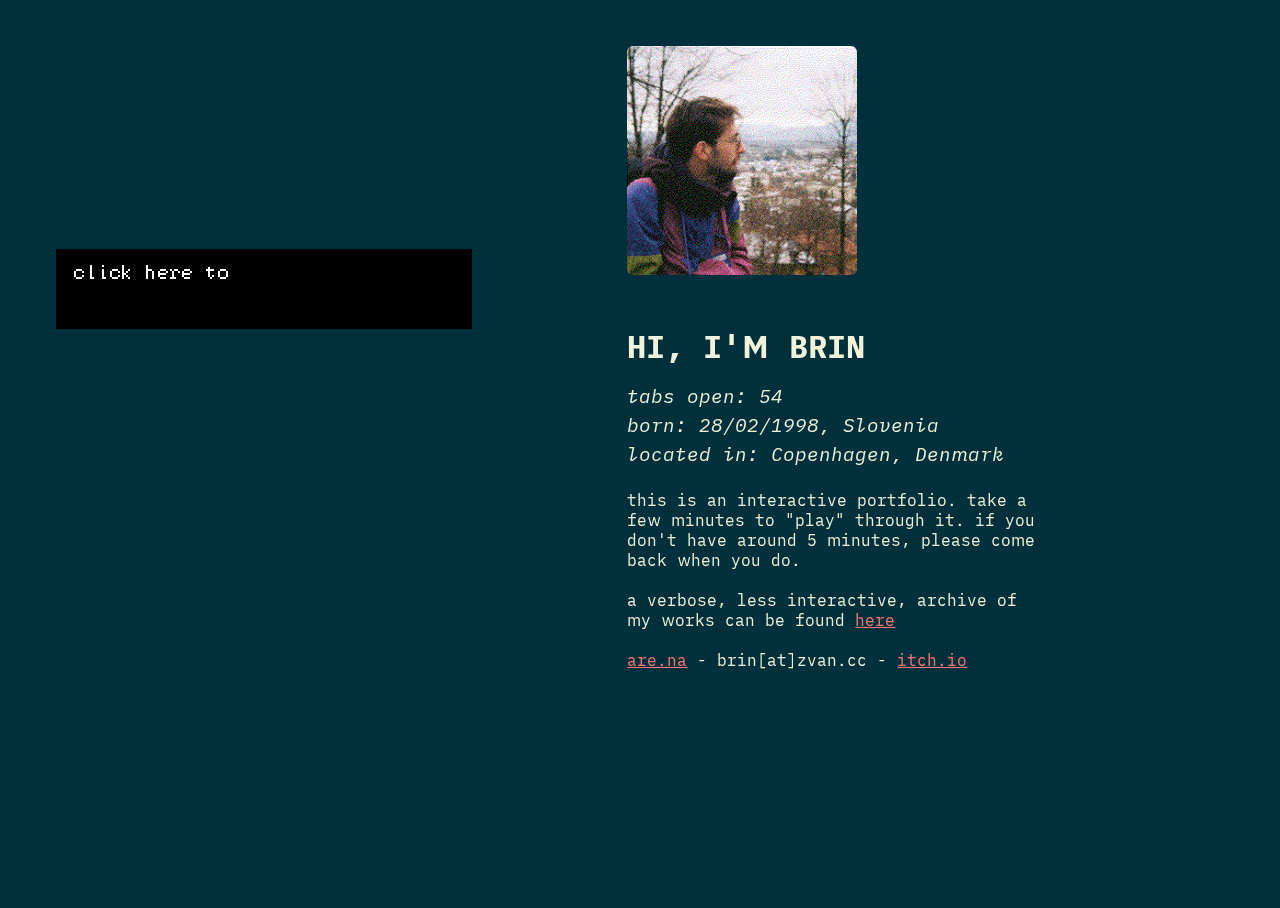
==== commit a0c2e771: "mobile view, i think" ====
--- a/museum/index.html
+++ b/museum/index.html
@@ -1,195 +1,170 @@
 <!DOCTYPE html>
 <html lang="en">
 
-    <head>
-        <!-- 
+<head>
+    <!-- 
         i hope you let me visit, your programme looks awesome.
         with love,
         from: brin
         to: kabk
         -->
-        <meta charset="UTF-8">
-        <meta http-equiv="X-UA-Compatible" content="IE=edge">
-        <meta name="viewport" content="width=device-width, initial-scale=1.0">
-        <link rel="stylesheet" href="styles.css">
-        <title>museum</title>
+    <meta charset="UTF-8">
+    <meta http-equiv="X-UA-Compatible" content="IE=edge">
+    <meta name="viewport" content="width=device-width, initial-scale=1.0">
+    <link rel="stylesheet" href="styles.css">
+    <title>museum</title>
 
-    </head>
+</head>
 
-    <body>
-        <script src="portfolio.js"></script>
-        <div class="left">
-            <!-- bitsy game -->
-            <iframe src="bipsi.html" frameborder="0" width="512" height="512" id="bipsi"></iframe>
-            <!-- MUSEUM MAP -->
+<body>
+    <script src="portfolio.js"></script>
+    <div class="left">
+        <!-- bitsy game -->
+        <iframe src="bipsi.html" frameborder="0" width="512" height="512" id="bipsi"></iframe>
+        <!-- MUSEUM MAP -->
 
-            <div id="map">
-                <p>↑ playthings? ↑</p>
-                <p>→ games →</p>
-                <p>← the archive ←</p>
+        <div id="map">
+            <p>↑ playthings? ↑</p>
+            <p>→ games →</p>
+            <p>← the archive ←</p>
+        </div>
+    </div>
+    <div class="right">
+        <!-- ABOUT SECTION -->
+        <div class="collection-item" id="about">
+            <img src="items\me.png" width="55%" alt="it's me. brin.">
+            <h1> hi, i'm Brin</h1>
+
+            <h2>tabs open: 54</h2>
+            <h2>born: 28/02/1998, Slovenia </h2>
+            <h2>located in: Copenhagen, Denmark</h2>
+            <br>
+            <div id="about-desktop">this is an interactive portfolio. take a few minutes to "play" through it. if you don't have around 5 minutes, please come back when you do.</div>
+            <div id="about-mobile">i like computers with keyboard more than small screen devices. so this portfolio works only on something that has a wide screen. so resize this window &mdash; or find a computer, go to a library or something, and come back to this page.
+                <br> thanks &lt;3
+            </div>
+            <br> a verbose, less interactive, archive of my works can be found <a href="https://low-lemming-d42.notion.site/5834cf2439304efa84cb8022264fcced?v=71fef80d8d394681af1ee34874e87c91" target="_blank" rel="noopener noreferrer">here</a>
+
+            <br>
+            <br>
+            <div id="links">
+                <a href="https://www.are.na/brin-zvan" target="_blank" rel="noopener noreferrer">are.na</a> - brin[at]zvan.cc - <a href="https://being-brin.itch.io/" target="_blank" rel="noopener noreferrer">itch.io</a>
             </div>
         </div>
-        <div class="right">
-            <!-- ABOUT SECTION -->
-            <div class="collection-item" id="about">
-                <img src="items\me.png" width="55%" alt="it's me. brin.">
-                <h1> hi, i'm Brin</h1>
-
-                <h2>tabs open: 54</h2>
-                <h2>born: 28/02/1998, Slovenia </h2>
-                <h2>located in: Copenhagen, Denmark</h2>
-                <br>
-                this is an interactive portfolio. take a few minutes to "play" through it.
-                if you don't have around 5 minutes, please come back when you do.
-                <br>
-                <br>
-                a verbose, less interactive, archive of my works can be found <a
-                    href="https://low-lemming-d42.notion.site/5834cf2439304efa84cb8022264fcced?v=71fef80d8d394681af1ee34874e87c91"
-                    target="_blank" rel="noopener noreferrer">here</a>
-
-                <br>
-                <br>
-                <br>
-                <a href="https://www.are.na/brin-zvan" target="_blank" rel="noopener noreferrer">are.na</a> -
-                brin[at]zvan.cc
-                - <a href="https://being-brin.itch.io/" target="_blank" rel="noopener noreferrer">itch.io</a>
-            </div>
 
 
-            <!-- SELECTED ITEMS -->
+        <!-- SELECTED ITEMS -->
 
-            <div class="collection-item" id="binary">
-                <video muted autoplay loop width="50%" src="items/binary.mp4"></video>
-                <h1>binary quest</h1>
-                <h2>{2021} created with <a href="https://www.jamesmusic.co.uk" target="_blank"
-                        rel="noopener noreferrer">James</a>
-                </h2>
-                <p>Binary Quest is an exploration of narrative game design, subversion and on-off switches. If a choose
-                    your own adventure game would only let you say yes/no, what would it look like? And what would it be
-                    like if a generic fantasy town was invaded by a troll who loves cake?
-                </p>
-                <h3>
-                    <a href="https://www.newgrounds.com/portal/view/786047" target="_blank" rel="noopener noreferrer">
+        <div class="collection-item" id="binary">
+            <video muted autoplay loop width="50%" src="items/binary.mp4"></video>
+            <h1>binary quest</h1>
+            <h2>{2021} created with <a href="https://www.jamesmusic.co.uk" target="_blank" rel="noopener noreferrer">James</a>
+            </h2>
+            <p>Binary Quest is an exploration of narrative game design, subversion and on-off switches. If a choose your own adventure game would only let you say yes/no, what would it look like? And what would it be like if a generic fantasy town was invaded
+                by a troll who loves cake?
+            </p>
+            <h3>
+                <a href="https://www.newgrounds.com/portal/view/786047" target="_blank" rel="noopener noreferrer">
                         -PLAY- </a>
-                </h3>
-            </div>
-            <div class="collection-item" id="radio">
-                <video muted autoplay loop width="70%" src="items/radio.mp4"></video>
-                <h1>radio bubbles</h1>
-                <h2>{2022} created with
-                    <a href="https://ash-k.dev" target="_blank" rel="noopener noreferrer">Ash K.</a>
-                </h2>
-                <p><b>Radio Bubbles</b> <em>(plural)</em> is a slow social media network that consist of <b>Radio
-                        Bubble</b><em> (singular)</em> desktop pets which let you name a radio station and send out 1
-                    message per day. All while living on your desktop.
-                    <br>
-                    <br>
-                    Featured in
-                    <a href="https://eiii-zine.nl" target="_blank" rel="noopener noreferrer">EIII-Zine #2</a>,
-                    <a href="https://twitter.com/wf__games/status/1500523870041907211?s=20&t=qk39YxzwvhSzVUyoJcbOvw"
-                        target="_blank" rel="noopener noreferrer">WEIRD FUCKING GAMES</a> &
-                    <a href="https://indiegamesplus.com/radio-bubble-review/" target="_blank"
-                        rel="noopener noreferrer">Indie Game+</a>.
-                </p>
-                <h3>
-                    <a href="https://ash-k.itch.io/radiobubble" target="_blank" rel="noopener noreferrer">
+            </h3>
+        </div>
+        <div class="collection-item" id="radio">
+            <video muted autoplay loop width="70%" src="items/radio.mp4"></video>
+            <h1>radio bubbles</h1>
+            <h2>{2022} created with
+                <a href="https://ash-k.dev" target="_blank" rel="noopener noreferrer">Ash K.</a>
+            </h2>
+            <p><b>Radio Bubbles</b> <em>(plural)</em> is a slow social media network that consist of <b>Radio
+                        Bubble</b><em> (singular)</em> desktop pets which let you name a radio station and send out 1 message per day. All while living on your desktop.
+                <br>
+                <br> Featured in
+                <a href="https://eiii-zine.nl" target="_blank" rel="noopener noreferrer">EIII-Zine #2</a>,
+                <a href="https://twitter.com/wf__games/status/1500523870041907211?s=20&t=qk39YxzwvhSzVUyoJcbOvw" target="_blank" rel="noopener noreferrer">WEIRD FUCKING GAMES</a> &
+                <a href="https://indiegamesplus.com/radio-bubble-review/" target="_blank" rel="noopener noreferrer">Indie Game+</a>.
+            </p>
+            <h3>
+                <a href="https://ash-k.itch.io/radiobubble" target="_blank" rel="noopener noreferrer">
                         -TRANSMIT- </a>
-                </h3>
-            </div>
-            <div class="collection-item" id="momentum">
-                <img src="items/momentum.png" alt="a chart explaining movementy types">
-                <h1>on momentum and movement</h1>
-                <h2>{2021} written under the mentorhsip of
-                    <a href="http://vertical-progress.net" target="_blank" rel="noopener noreferrer">Martin Pi </a>
-                    &
-                    <a href="http://droqen.com" target="_blank" rel="noopener noreferrer">droqen</a>
-                </h2>
-                <p>A research paper that explorers the possibility space and types of movement found in video, but not
-                    only, games. Born out of love towards the visceral feeling of control and
-                    <a href="https://kotaku.com/in-praise-of-sticky-friction-5558166" target="_blank"
-                        rel="noopener noreferrer">Tim Roger's Sticky Friction</a>.
-                </p>
-                <h3>
-                    <a href="http://brin.neocities.org/momentum.html" target="_blank" rel="noopener noreferrer">
-                        -READ- </a>
-                </h3>
-            </div>
-            <div class="collection-item" id="shit">
-                <img width="50%" src="items/shit.jpg" alt="posters of the manifesto">
-                <h1>shit hardware manifesto</h1>
-                <h2> {2021} written with
-                    <a href="https://emojidb.org/angry-emojis" target="_blank" rel="noopener noreferrer">anger</a>
-                    at technology.
-                </h2>
-                <p>The mediums we choose to use carry baggage of how our art will be experienced. I am tired of desires
-                    and demands of creating shinier things that do not consider the hardware accessibility. I am tired
-                    of attending an IT university. I am <b>NOT</b> tired of 5€ headphones.
-                </p>
-                <h3>
-                    <a href="https://photos.google.com/share/AF1QipNO7KcqTlewdTGaIoZXE9qtbHKSf6KDn5M0BtzqiAfgdnficPkOFmbpVKructVLoQ?key=SE84d1VoS1g5bUZHbm9kWmxqTFowZ0ZwY3AyZGxB"
-                        target="_blank" rel="noopener noreferrer">
+            </h3>
+        </div>
+        <div class="collection-item" id="momentum">
+            <!-- <img src="items/momentum.png" alt="a chart explaining movementy types"> -->
+            <iframe width="560" height="315" src="https://www.youtube.com/embed/7CA0rHtoE4s" title="YouTube video player" frameborder="0" allow="accelerometer; autoplay; clipboard-write; encrypted-media; gyroscope; picture-in-picture" allowfullscreen></iframe>
+            <h1>on momentum and movement</h1>
+            <h2>{2021} written under the mentorhsip of
+                <a href="http://vertical-progress.net" target="_blank" rel="noopener noreferrer">Martin Pi </a> &
+                <a href="http://droqen.com" target="_blank" rel="noopener noreferrer">droqen</a>
+            </h2>
+            <p>A research paper that explorers the possibility space and types of movement found in video, but not only, games. Born out of love towards the visceral feeling of control and
+                <a href="https://kotaku.com/in-praise-of-sticky-friction-5558166" target="_blank" rel="noopener noreferrer">Tim Roger's Sticky Friction</a>.
+            </p>
+            <h3>
+                <a href="http://brin.neocities.org/momentum.html" target="_blank" rel="noopener noreferrer">
+                        -READ THE PAPER - </a>
+            </h3>
+        </div>
+        <div class="collection-item" id="shit">
+            <img width="50%" src="items/shit.jpg" alt="posters of the manifesto">
+            <h1>shit hardware manifesto</h1>
+            <h2> {2021} written with
+                <a href="https://emojidb.org/angry-emojis" target="_blank" rel="noopener noreferrer">anger</a> at technology.
+            </h2>
+            <p>The mediums we choose to use carry baggage of how our art will be experienced. I am tired of desires and demands of creating shinier things that do not consider the hardware accessibility. I am tired of attending an IT university. I am <b>NOT</b>                tired of 5€ headphones.
+            </p>
+            <h3>
+                <a href="https://photos.google.com/share/AF1QipNO7KcqTlewdTGaIoZXE9qtbHKSf6KDn5M0BtzqiAfgdnficPkOFmbpVKructVLoQ?key=SE84d1VoS1g5bUZHbm9kWmxqTFowZ0ZwY3AyZGxB" target="_blank" rel="noopener noreferrer">
                         -READ (ANGRLY)- </a>
-                </h3>
-            </div>
-
-            <!-- GAMES WORKS -->
-
-            <div class="collection-item" id="obb">
-                <video muted autoplay loop width="70%" src="items/obb.mp4"></video>
-                <h1>one btn bosses</h1>
-                <h2>{2020-22} making with
-                    <a href="https://fer.works/" target="_blank" rel="noopener noreferrer">Fer</a>
-                    , <a href="https://twitter.com/JonasGohn" target="_blank" rel="noopener noreferrer">Jonas</a>
-                    & <a href="https://www.jamesmusic.co.uk" target="_blank" rel="noopener noreferrer">James</a>
-                </h2>
-                <p>An exercise in elegant game design that accidentally turned into the biggest project I ever worked
-                    on. The thrilling essence of a boss fight, encapsulated in a game played with only one button.
-                </p>
-                <h3>
-                    <a href="https://www.newgrounds.com/portal/view/793986" target="_blank" rel="noopener noreferrer">
-                        -PLAY (DEMO)- </a>
-                </h3>
-            </div>
-            <div class="collection-item" id="abusive">
-                <video muted autoplay loop width="70%" src="items/abusive.mp4"></video>
-                <h1>abusive games</h1>
-                <h2>{2022} writing and reseraching with
-                    <a href="https://m-schifter.com" target="_blank" rel="noopener noreferrer">Mathias</a>
-                    mentored by
-                    <a href="https://miguelsicart.net" target="_blank" rel="noopener noreferrer">Miguel Sciart</a>
-                </h2>
-                <p>An exploration, research and prototyping of
-                    <a href="https://miguelsicart.net/publications/Abusive_Game_Design.pdf" target="_blank"
-                        rel="noopener noreferrer"> games that do not want to be played </a>
-                    , that lie, that cheat, that make you cry.
-                    <br>
-                    <br>
-                    Hopefully writing the paper will not make us cry.
-                </p>
-                <h3>
-                    <a href="https://s.keepmeme.com/files/en_posts/20200903/sad-lonely-man-narcos-waiting-meme-901690d99bd70d5ded584463ce49c216.jpg"
-                        target="_blank" rel="noopener noreferrer">
-                        -WAIT (for now)- </a>
-                </h3>
-            </div>
-            <div class="collection-item" id="tilt">
-                <video muted autoplay loop width="50%" src="items/tilt.mp4"></video>
-                <h1><i>/tilt/</i></h1>
-                <h2>{2021-22} making with
-                    <a href="http://droqen.com" target="_blank" rel="noopener noreferrer">droqen</a>
-                    & <a href="https://www.jamesmusic.co.uk" target="_blank" rel="noopener noreferrer">James</a>
-                </h2>
-                <p>An attempt at creating a skategame that is not about skating. Freeform movement with alternative
-                    controls, a "timebaking" meta game and a hate letter towards walls in video games.
-                </p>
-                <h3>
-                    <a href="https://www.newgrounds.com/portal/view/832594" target="_blank" rel="noopener noreferrer">
-                        -PLAY (DEMO)- </a>
-                </h3>
-            </div>
-            <iframe id="all" src="all_works.html" width="100%" height="100%" frameborder="0"></iframe>
+            </h3>
         </div>
 
-    </body>
+        <!-- GAMES WORKS -->
+
+        <div class="collection-item" id="obb">
+            <video muted autoplay loop width="70%" src="items/obb.mp4"></video>
+            <h1>one btn bosses</h1>
+            <h2>{2020-22} making with
+                <a href="https://fer.works/" target="_blank" rel="noopener noreferrer">Fer</a> , <a href="https://twitter.com/JonasGohn" target="_blank" rel="noopener noreferrer">Jonas</a> & <a href="https://www.jamesmusic.co.uk" target="_blank" rel="noopener noreferrer">James</a>
+            </h2>
+            <p>An exercise in elegant game design that accidentally turned into the biggest project I ever worked on. The thrilling essence of a boss fight, encapsulated in a game played with only one button.
+            </p>
+            <h3>
+                <a href="https://www.newgrounds.com/portal/view/793986" target="_blank" rel="noopener noreferrer">
+                        -PLAY (DEMO)- </a>
+            </h3>
+        </div>
+        <div class="collection-item" id="abusive">
+            <video muted autoplay loop width="70%" src="items/abusive.mp4"></video>
+            <h1>abusive games</h1>
+            <h2>{2022} writing and reseraching with
+                <a href="https://m-schifter.com" target="_blank" rel="noopener noreferrer">Mathias</a> mentored by
+                <a href="https://miguelsicart.net" target="_blank" rel="noopener noreferrer">Miguel Sciart</a>
+            </h2>
+            <p>An exploration, research and prototyping of
+                <a href="https://miguelsicart.net/publications/Abusive_Game_Design.pdf" target="_blank" rel="noopener noreferrer"> games that do not want to be played </a> , that lie, that cheat, that make you cry.
+                <br>
+                <br> Hopefully writing the paper will not make us cry.
+            </p>
+            <h3>
+                <a href="https://s.keepmeme.com/files/en_posts/20200903/sad-lonely-man-narcos-waiting-meme-901690d99bd70d5ded584463ce49c216.jpg" target="_blank" rel="noopener noreferrer">
+                        -WAIT (for now)- </a>
+            </h3>
+        </div>
+        <div class="collection-item" id="tilt">
+            <video muted autoplay loop width="50%" src="items/tilt.mp4"></video>
+            <h1><i>/tilt/</i></h1>
+            <h2>{2021-22} making with
+                <a href="http://droqen.com" target="_blank" rel="noopener noreferrer">droqen</a> & <a href="https://www.jamesmusic.co.uk" target="_blank" rel="noopener noreferrer">James</a>
+            </h2>
+            <p>An attempt at creating a skategame that is not about skating. Freeform movement with alternative controls, a "timebaking" meta game and a hate letter towards walls in video games.
+            </p>
+            <h3>
+                <a href="https://www.newgrounds.com/portal/view/832594" target="_blank" rel="noopener noreferrer">
+                        -PLAY (DEMO)- </a>
+            </h3>
+        </div>
+        <iframe id="all" src="all_works.html" width="100%" height="100%" frameborder="0"></iframe>
+    </div>
+
+</body>
 
 </html>--- a/museum/styles.css
+++ b/museum/styles.css
@@ -1,132 +1,193 @@
 @font-face {
-  font-family: iaDuo;
-  src: url(fonts/iAWriterDuoS-Regular.woff2);
-  font-style: normal;
-  font-weight: normal;
+    font-family: iaDuo;
+    src: url(fonts/iAWriterDuoS-Regular.woff2);
+    font-style: normal;
+    font-weight: normal;
 }
+
 @font-face {
-  font-family: iaDuo;
-  src: url(fonts/iAWriterDuoS-Italic.woff2);
-  font-style: italic;
-  font-weight: normal;
+    font-family: iaDuo;
+    src: url(fonts/iAWriterDuoS-Italic.woff2);
+    font-style: italic;
+    font-weight: normal;
 }
+
 @font-face {
-  font-family: iaDuo;
-  src: url(fonts/iAWriterDuoS-Bold.woff2);
-  font-style: normal;
-  font-weight: bold;
+    font-family: iaDuo;
+    src: url(fonts/iAWriterDuoS-Bold.woff2);
+    font-style: normal;
+    font-weight: bold;
 }
+
 @font-face {
-  font-family: iaDuo;
-  src: url(fonts/iAWriterDuoS-BoldItalic.woff2);
-  font-style: italic;
-  font-weight: bold;
+    font-family: iaDuo;
+    src: url(fonts/iAWriterDuoS-BoldItalic.woff2);
+    font-style: italic;
+    font-weight: bold;
 }
 
 :root {
-  --fontColor: #f1f2da;
-  --bgColor: #00303b;
+    --fontColor: #f1f2da;
+    --bgColor: #00303b;
 }
+
 html,
 body {
-  height: 100%;
-  color: var(--fontColor);
-}
-body {
-  display: flex;
-  flex-direction: row;
-  justify-content: center;
-  align-items: center;
-  flex-wrap: nowrap;
-  background-color: var(--bgColor);
-  font-family: "iaDuo", Courier, monospace;
-}
-/* links */
-a {
-  color: #ff7777;
-}
-a:visited {
-  color: #cf6262;
+    height: 100%;
+    color: var(--fontColor);
 }
 
+body {
+    display: flex;
+    flex-direction: row;
+    justify-content: center;
+    align-items: center;
+    flex-wrap: nowrap;
+    background-color: var(--bgColor);
+    font-family: "iaDuo", Courier, monospace;
+}
+
+
+/* links */
+
+a {
+    color: #ff7777;
+}
+
+a:visited {
+    color: #cf6262;
+}
+
+
 /* collumns */
+
 body .left {
-  text-align: center;
-  height: 100%;
-  width: 40%;
-  /* background-color: pink; */
+    text-align: center;
+    height: 100%;
+    width: 40%;
+    /* background-color: pink; */
 }
+
 body .right {
-  height: 100%;
-  width: 60%;
-  /* background: red; */
+    height: 100%;
+    width: 60%;
+    /* background: red; */
 }
 
 #about {
-  display: block;
-  margin-top: 5%;
-  text-align: left;
-  margin-left: 15%;
-  margin-right: 30%;
+    display: block;
+    margin-top: 5%;
+    text-align: left;
+    margin-left: 15%;
+    margin-right: 30%;
 }
+
 #about h1 {
-  margin-bottom: 1rem;
+    margin-bottom: 1rem;
 }
+
 #about h2 {
-  margin-bottom: 0.25rem;
-  margin-top: 0.25rem;
+    margin-bottom: 0.25rem;
+    margin-top: 0.25rem;
 }
 
 #map {
-  text-align: center;
-  display: none;
-  margin-top: 10%;
-}
-#map p {
-  margin-top: 1.5rem;
+    text-align: center;
+    display: none;
+    margin-top: 10%;
 }
 
+#map p {
+    margin-top: 1.5rem;
+}
+
+
 /* collection */
+
 .collection-item {
-  margin-top: 10%;
-  margin-left: 15%;
-  margin-right: 15%;
-  text-align: left;
-  display: none;
+    margin-top: 10%;
+    margin-left: 15%;
+    margin-right: 15%;
+    text-align: left;
+    display: none;
 }
+
 .collection-item h1 {
-  margin-bottom: -0.5rem;
-  text-transform: uppercase;
+    margin-bottom: -0.5rem;
+    text-transform: uppercase;
 }
+
 .collection-item h2 {
-  /* margin-left: 0.75rem; */
-  font-style: italic;
-  font-size: 1.2rem;
-  font-weight: normal;
+    /* margin-left: 0.75rem; */
+    font-style: italic;
+    font-size: 1.2rem;
+    font-weight: normal;
 }
+
 .collection-item img,
 video {
-  height: auto;
-  border-radius: 6px;
-  /* filter: drop-shadow(0 0 3rem rgba(0, 0, 0, 0.253)); */
+    height: auto;
+    border-radius: 6px;
+    /* filter: drop-shadow(0 0 3rem rgba(0, 0, 0, 0.253)); */
 }
+
 .collection-item img {
-  /* margin-top: 1rem; */
-  margin-bottom: 1.5rem;
+    /* margin-top: 1rem; */
+    margin-bottom: 1.5rem;
 }
 
 .selected {
-  font-weight: bold;
+    font-weight: bold;
 }
 
 #bipsi {
-  margin-top: 5%;
-  margin-left: 0%;
-  /* filter: drop-shadow(0 0 2rem rgba(0, 0, 0, 0.534)); */
-  /* border-radius: 8px; */
+    margin-top: 5%;
+    margin-left: 0%;
+    /* filter: drop-shadow(0 0 2rem rgba(0, 0, 0, 0.534)); */
+    /* border-radius: 8px; */
 }
 
 #all {
-  margin-right: 10%;
-  display: none;
+    margin-right: 10%;
+    display: none;
 }
+
+#about-mobile {
+    display: none;
+}
+
+
+/* MOBILE VIEW */
+
+@media screen and (max-width: 1100px) {
+    .left {
+        display: none;
+    }
+    .collection-item {
+        margin-left: -5rem;
+    }
+    .collection-item img {
+        display: none;
+    }
+    .collection-item h1 {
+        font-size: 1.5rem;
+        text-align: center;
+    }
+    .collection-item h2 {
+        font-size: 1rem;
+        text-align: center;
+    }
+    .collection-item p {
+        font-size: 0.75rem;
+    }
+    #about {
+        margin-left: 0%;
+        margin-right: 0%;
+    }
+    #about-desktop {
+        display: none;
+    }
+    #about-mobile {
+        display: block;
+    }
+}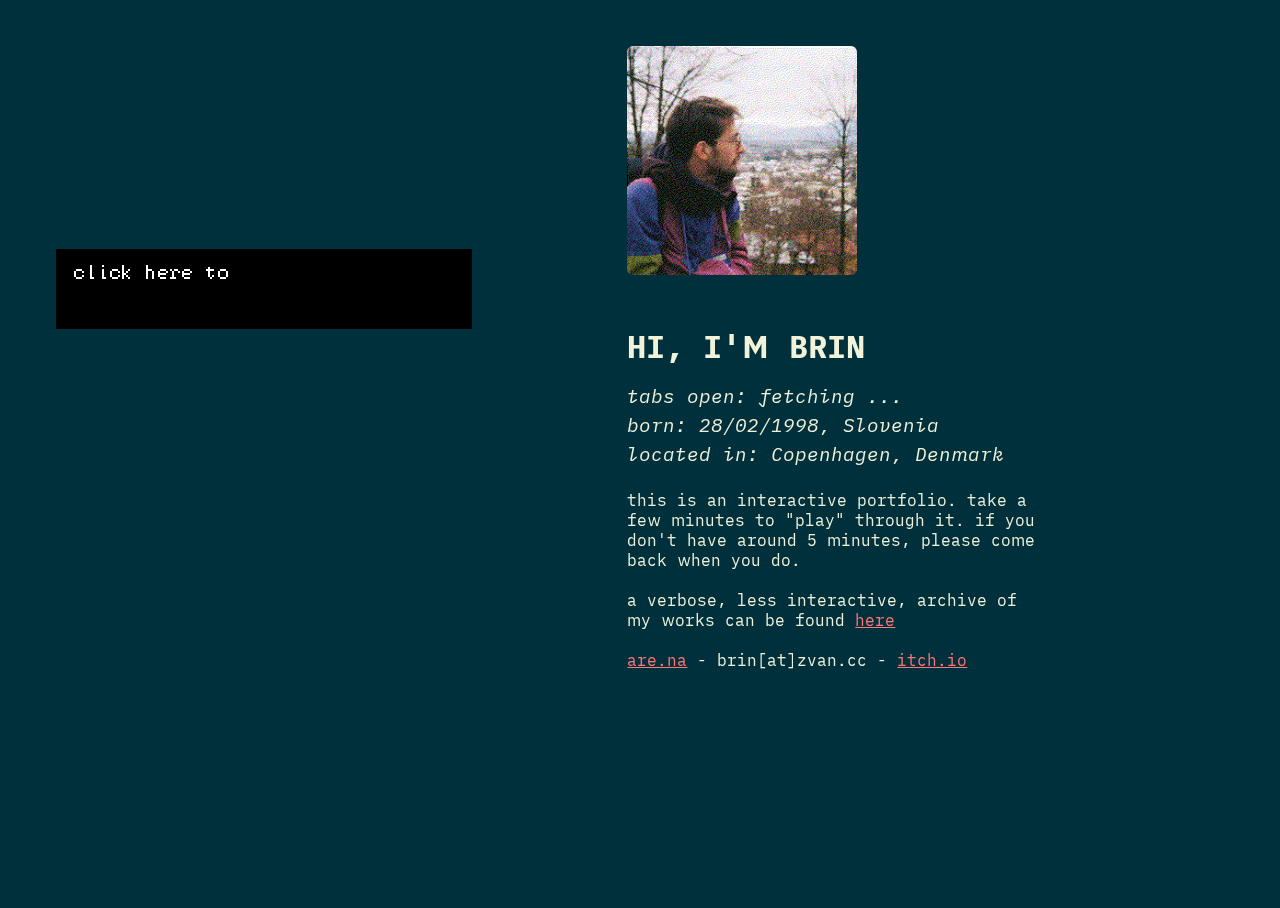
==== commit ca6ae0a5: "random tab number!" ====
--- a/museum/index.html
+++ b/museum/index.html
@@ -1,170 +1,202 @@
 <!DOCTYPE html>
 <html lang="en">
 
-<head>
-    <!-- 
+    <head>
+        <!-- 
         i hope you let me visit, your programme looks awesome.
         with love,
         from: brin
         to: kabk
         -->
-    <meta charset="UTF-8">
-    <meta http-equiv="X-UA-Compatible" content="IE=edge">
-    <meta name="viewport" content="width=device-width, initial-scale=1.0">
-    <link rel="stylesheet" href="styles.css">
-    <title>museum</title>
-
-</head>
-
-<body>
-    <script src="portfolio.js"></script>
-    <div class="left">
-        <!-- bitsy game -->
-        <iframe src="bipsi.html" frameborder="0" width="512" height="512" id="bipsi"></iframe>
-        <!-- MUSEUM MAP -->
-
-        <div id="map">
-            <p>↑ playthings? ↑</p>
-            <p>→ games →</p>
-            <p>← the archive ←</p>
+        <meta charset="UTF-8">
+        <meta http-equiv="X-UA-Compatible" content="IE=edge">
+        <meta name="viewport" content="width=device-width, initial-scale=1.0">
+        <link rel="stylesheet" href="styles.css">
+        <title>museum</title>
+
+    </head>
+
+    <body>
+        <script src="portfolio.js"></script>
+        <div class="left">
+            <!-- bitsy game -->
+            <iframe src="bipsi.html" frameborder="0" width="512" height="512" id="bipsi"></iframe>
+            <!-- MUSEUM MAP -->
+
+            <div id="map">
+                <p>↑ playthings? ↑</p>
+                <p>→ games →</p>
+                <p>← the archive ←</p>
+            </div>
         </div>
-    </div>
-    <div class="right">
-        <!-- ABOUT SECTION -->
-        <div class="collection-item" id="about">
-            <img src="items\me.png" width="55%" alt="it's me. brin.">
-            <h1> hi, i'm Brin</h1>
-
-            <h2>tabs open: 54</h2>
-            <h2>born: 28/02/1998, Slovenia </h2>
-            <h2>located in: Copenhagen, Denmark</h2>
-            <br>
-            <div id="about-desktop">this is an interactive portfolio. take a few minutes to "play" through it. if you don't have around 5 minutes, please come back when you do.</div>
-            <div id="about-mobile">i like computers with keyboard more than small screen devices. so this portfolio works only on something that has a wide screen. so resize this window &mdash; or find a computer, go to a library or something, and come back to this page.
-                <br> thanks &lt;3
-            </div>
-            <br> a verbose, less interactive, archive of my works can be found <a href="https://low-lemming-d42.notion.site/5834cf2439304efa84cb8022264fcced?v=71fef80d8d394681af1ee34874e87c91" target="_blank" rel="noopener noreferrer">here</a>
-
-            <br>
-            <br>
-            <div id="links">
-                <a href="https://www.are.na/brin-zvan" target="_blank" rel="noopener noreferrer">are.na</a> - brin[at]zvan.cc - <a href="https://being-brin.itch.io/" target="_blank" rel="noopener noreferrer">itch.io</a>
-            </div>
+        <div class="right">
+            <!-- ABOUT SECTION -->
+            <div class="collection-item" id="about">
+                <img src="items\me.png" width="55%" alt="it's me. brin.">
+                <h1> hi, i'm Brin</h1>
+
+                <h2>tabs open:
+                    <span id="tabs">fetching ...</span>
+                </h2>
+                <h2>born: 28/02/1998, Slovenia </h2>
+                <h2>located in: Copenhagen, Denmark</h2>
+                <br>
+                <div id="about-desktop">this is an interactive portfolio. take a few minutes to "play" through it. if
+                    you don't have around 5 minutes, please come back when you do.</div>
+                <div id="about-mobile">i like computers with keyboard more than small screen devices. so this portfolio
+                    works only on something that has a wide screen. so resize this window &mdash; or find a computer, go
+                    to a library or something, and come back to this page.
+                    <br> thanks &lt;3
+                </div>
+                <br> a verbose, less interactive, archive of my works can be found <a
+                    href="https://low-lemming-d42.notion.site/5834cf2439304efa84cb8022264fcced?v=71fef80d8d394681af1ee34874e87c91"
+                    target="_blank" rel="noopener noreferrer">here</a>
+
+                <br>
+                <br>
+                <div id="links">
+                    <a href="https://www.are.na/brin-zvan" target="_blank" rel="noopener noreferrer">are.na</a> -
+                    brin[at]zvan.cc - <a href="https://being-brin.itch.io/" target="_blank"
+                        rel="noopener noreferrer">itch.io</a>
+                </div>
+            </div>
+
+
+            <!-- SELECTED ITEMS -->
+
+            <div class="collection-item" id="binary">
+                <video muted autoplay loop width="50%" src="items/binary.mp4"></video>
+                <h1>binary quest</h1>
+                <h2>{2021} created with <a href="https://www.jamesmusic.co.uk" target="_blank"
+                        rel="noopener noreferrer">James</a>
+                </h2>
+                <p>Binary Quest is an exploration of narrative game design, subversion and on-off switches. If a choose
+                    your own adventure game would only let you say yes/no, what would it look like? And what would it be
+                    like if a generic fantasy town was invaded
+                    by a troll who loves cake?
+                </p>
+                <h3>
+                    <a href="https://www.newgrounds.com/portal/view/786047" target="_blank" rel="noopener noreferrer">
+                        -PLAY- </a>
+                </h3>
+            </div>
+            <div class="collection-item" id="radio">
+                <video muted autoplay loop width="70%" src="items/radio.mp4"></video>
+                <h1>radio bubbles</h1>
+                <h2>{2022} created with
+                    <a href="https://ash-k.dev" target="_blank" rel="noopener noreferrer">Ash K.</a>
+                </h2>
+                <p><b>Radio Bubbles</b> <em>(plural)</em> is a slow social media network that consist of <b>Radio
+                        Bubble</b><em> (singular)</em> desktop pets which let you name a radio station and send out 1
+                    message per day. All while living on your desktop.
+                    <br>
+                    <br> Featured in
+                    <a href="https://eiii-zine.nl" target="_blank" rel="noopener noreferrer">EIII-Zine #2</a>,
+                    <a href="https://twitter.com/wf__games/status/1500523870041907211?s=20&t=qk39YxzwvhSzVUyoJcbOvw"
+                        target="_blank" rel="noopener noreferrer">WEIRD FUCKING GAMES</a> &
+                    <a href="https://indiegamesplus.com/radio-bubble-review/" target="_blank"
+                        rel="noopener noreferrer">Indie Game+</a>.
+                </p>
+                <h3>
+                    <a href="https://ash-k.itch.io/radiobubble" target="_blank" rel="noopener noreferrer">
+                        -TRANSMIT- </a>
+                </h3>
+            </div>
+            <div class="collection-item" id="momentum">
+                <!-- <img src="items/momentum.png" alt="a chart explaining movementy types"> -->
+                <iframe width="560" height="315" src="https://www.youtube.com/embed/7CA0rHtoE4s"
+                    title="YouTube video player" frameborder="0"
+                    allow="accelerometer; autoplay; clipboard-write; encrypted-media; gyroscope; picture-in-picture"
+                    allowfullscreen></iframe>
+                <h1>on momentum and movement</h1>
+                <h2>{2021} written under the mentorhsip of
+                    <a href="http://vertical-progress.net" target="_blank" rel="noopener noreferrer">Martin Pi </a> &
+                    <a href="http://droqen.com" target="_blank" rel="noopener noreferrer">droqen</a>
+                </h2>
+                <p>A research paper that explorers the possibility space and types of movement found in video, but not
+                    only, games. Born out of love towards the visceral feeling of control and
+                    <a href="https://kotaku.com/in-praise-of-sticky-friction-5558166" target="_blank"
+                        rel="noopener noreferrer">Tim Roger's Sticky Friction</a>.
+                </p>
+                <h3>
+                    <a href="http://brin.neocities.org/momentum.html" target="_blank" rel="noopener noreferrer">
+                        -READ THE PAPER - </a>
+                </h3>
+            </div>
+            <div class="collection-item" id="shit">
+                <img width="50%" src="items/shit.jpg" alt="posters of the manifesto">
+                <h1>shit hardware manifesto</h1>
+                <h2> {2021} written with
+                    <a href="https://emojidb.org/angry-emojis" target="_blank" rel="noopener noreferrer">anger</a> at
+                    technology.
+                </h2>
+                <p>The mediums we choose to use carry baggage of how our art will be experienced. I am tired of desires
+                    and demands of creating shinier things that do not consider the hardware accessibility. I am tired
+                    of attending an IT university. I am <b>NOT</b> tired of 5€ headphones.
+                </p>
+                <h3>
+                    <a href="https://photos.google.com/share/AF1QipNO7KcqTlewdTGaIoZXE9qtbHKSf6KDn5M0BtzqiAfgdnficPkOFmbpVKructVLoQ?key=SE84d1VoS1g5bUZHbm9kWmxqTFowZ0ZwY3AyZGxB"
+                        target="_blank" rel="noopener noreferrer">
+                        -READ (ANGRLY)- </a>
+                </h3>
+            </div>
+
+            <!-- GAMES WORKS -->
+
+            <div class="collection-item" id="obb">
+                <video muted autoplay loop width="70%" src="items/obb.mp4"></video>
+                <h1>one btn bosses</h1>
+                <h2>{2020-22} making with
+                    <a href="https://fer.works/" target="_blank" rel="noopener noreferrer">Fer</a> , <a
+                        href="https://twitter.com/JonasGohn" target="_blank" rel="noopener noreferrer">Jonas</a> & <a
+                        href="https://www.jamesmusic.co.uk" target="_blank" rel="noopener noreferrer">James</a>
+                </h2>
+                <p>An exercise in elegant game design that accidentally turned into the biggest project I ever worked
+                    on. The thrilling essence of a boss fight, encapsulated in a game played with only one button.
+                </p>
+                <h3>
+                    <a href="https://www.newgrounds.com/portal/view/793986" target="_blank" rel="noopener noreferrer">
+                        -PLAY (DEMO)- </a>
+                </h3>
+            </div>
+            <div class="collection-item" id="abusive">
+                <video muted autoplay loop width="70%" src="items/abusive.mp4"></video>
+                <h1>abusive games</h1>
+                <h2>{2022} writing and reseraching with
+                    <a href="https://m-schifter.com" target="_blank" rel="noopener noreferrer">Mathias</a> mentored by
+                    <a href="https://miguelsicart.net" target="_blank" rel="noopener noreferrer">Miguel Sciart</a>
+                </h2>
+                <p>An exploration, research and prototyping of
+                    <a href="https://miguelsicart.net/publications/Abusive_Game_Design.pdf" target="_blank"
+                        rel="noopener noreferrer"> games that do not want to be played </a> , that lie, that cheat, that
+                    make you cry.
+                    <br>
+                    <br> Hopefully writing the paper will not make us cry.
+                </p>
+                <h3>
+                    <a href="https://s.keepmeme.com/files/en_posts/20200903/sad-lonely-man-narcos-waiting-meme-901690d99bd70d5ded584463ce49c216.jpg"
+                        target="_blank" rel="noopener noreferrer">
+                        -WAIT (for now)- </a>
+                </h3>
+            </div>
+            <div class="collection-item" id="tilt">
+                <video muted autoplay loop width="50%" src="items/tilt.mp4"></video>
+                <h1><i>/tilt/</i></h1>
+                <h2>{2021-22} making with
+                    <a href="http://droqen.com" target="_blank" rel="noopener noreferrer">droqen</a> & <a
+                        href="https://www.jamesmusic.co.uk" target="_blank" rel="noopener noreferrer">James</a>
+                </h2>
+                <p>An attempt at creating a skategame that is not about skating. Freeform movement with alternative
+                    controls, a "timebaking" meta game and a hate letter towards walls in video games.
+                </p>
+                <h3>
+                    <a href="https://www.newgrounds.com/portal/view/832594" target="_blank" rel="noopener noreferrer">
+                        -PLAY (DEMO)- </a>
+                </h3>
+            </div>
+            <iframe id="all" src="all_works.html" width="100%" height="100%" frameborder="0"></iframe>
         </div>
 
-
-        <!-- SELECTED ITEMS -->
-
-        <div class="collection-item" id="binary">
-            <video muted autoplay loop width="50%" src="items/binary.mp4"></video>
-            <h1>binary quest</h1>
-            <h2>{2021} created with <a href="https://www.jamesmusic.co.uk" target="_blank" rel="noopener noreferrer">James</a>
-            </h2>
-            <p>Binary Quest is an exploration of narrative game design, subversion and on-off switches. If a choose your own adventure game would only let you say yes/no, what would it look like? And what would it be like if a generic fantasy town was invaded
-                by a troll who loves cake?
-            </p>
-            <h3>
-                <a href="https://www.newgrounds.com/portal/view/786047" target="_blank" rel="noopener noreferrer">
-                        -PLAY- </a>
-            </h3>
-        </div>
-        <div class="collection-item" id="radio">
-            <video muted autoplay loop width="70%" src="items/radio.mp4"></video>
-            <h1>radio bubbles</h1>
-            <h2>{2022} created with
-                <a href="https://ash-k.dev" target="_blank" rel="noopener noreferrer">Ash K.</a>
-            </h2>
-            <p><b>Radio Bubbles</b> <em>(plural)</em> is a slow social media network that consist of <b>Radio
-                        Bubble</b><em> (singular)</em> desktop pets which let you name a radio station and send out 1 message per day. All while living on your desktop.
-                <br>
-                <br> Featured in
-                <a href="https://eiii-zine.nl" target="_blank" rel="noopener noreferrer">EIII-Zine #2</a>,
-                <a href="https://twitter.com/wf__games/status/1500523870041907211?s=20&t=qk39YxzwvhSzVUyoJcbOvw" target="_blank" rel="noopener noreferrer">WEIRD FUCKING GAMES</a> &
-                <a href="https://indiegamesplus.com/radio-bubble-review/" target="_blank" rel="noopener noreferrer">Indie Game+</a>.
-            </p>
-            <h3>
-                <a href="https://ash-k.itch.io/radiobubble" target="_blank" rel="noopener noreferrer">
-                        -TRANSMIT- </a>
-            </h3>
-        </div>
-        <div class="collection-item" id="momentum">
-            <!-- <img src="items/momentum.png" alt="a chart explaining movementy types"> -->
-            <iframe width="560" height="315" src="https://www.youtube.com/embed/7CA0rHtoE4s" title="YouTube video player" frameborder="0" allow="accelerometer; autoplay; clipboard-write; encrypted-media; gyroscope; picture-in-picture" allowfullscreen></iframe>
-            <h1>on momentum and movement</h1>
-            <h2>{2021} written under the mentorhsip of
-                <a href="http://vertical-progress.net" target="_blank" rel="noopener noreferrer">Martin Pi </a> &
-                <a href="http://droqen.com" target="_blank" rel="noopener noreferrer">droqen</a>
-            </h2>
-            <p>A research paper that explorers the possibility space and types of movement found in video, but not only, games. Born out of love towards the visceral feeling of control and
-                <a href="https://kotaku.com/in-praise-of-sticky-friction-5558166" target="_blank" rel="noopener noreferrer">Tim Roger's Sticky Friction</a>.
-            </p>
-            <h3>
-                <a href="http://brin.neocities.org/momentum.html" target="_blank" rel="noopener noreferrer">
-                        -READ THE PAPER - </a>
-            </h3>
-        </div>
-        <div class="collection-item" id="shit">
-            <img width="50%" src="items/shit.jpg" alt="posters of the manifesto">
-            <h1>shit hardware manifesto</h1>
-            <h2> {2021} written with
-                <a href="https://emojidb.org/angry-emojis" target="_blank" rel="noopener noreferrer">anger</a> at technology.
-            </h2>
-            <p>The mediums we choose to use carry baggage of how our art will be experienced. I am tired of desires and demands of creating shinier things that do not consider the hardware accessibility. I am tired of attending an IT university. I am <b>NOT</b>                tired of 5€ headphones.
-            </p>
-            <h3>
-                <a href="https://photos.google.com/share/AF1QipNO7KcqTlewdTGaIoZXE9qtbHKSf6KDn5M0BtzqiAfgdnficPkOFmbpVKructVLoQ?key=SE84d1VoS1g5bUZHbm9kWmxqTFowZ0ZwY3AyZGxB" target="_blank" rel="noopener noreferrer">
-                        -READ (ANGRLY)- </a>
-            </h3>
-        </div>
-
-        <!-- GAMES WORKS -->
-
-        <div class="collection-item" id="obb">
-            <video muted autoplay loop width="70%" src="items/obb.mp4"></video>
-            <h1>one btn bosses</h1>
-            <h2>{2020-22} making with
-                <a href="https://fer.works/" target="_blank" rel="noopener noreferrer">Fer</a> , <a href="https://twitter.com/JonasGohn" target="_blank" rel="noopener noreferrer">Jonas</a> & <a href="https://www.jamesmusic.co.uk" target="_blank" rel="noopener noreferrer">James</a>
-            </h2>
-            <p>An exercise in elegant game design that accidentally turned into the biggest project I ever worked on. The thrilling essence of a boss fight, encapsulated in a game played with only one button.
-            </p>
-            <h3>
-                <a href="https://www.newgrounds.com/portal/view/793986" target="_blank" rel="noopener noreferrer">
-                        -PLAY (DEMO)- </a>
-            </h3>
-        </div>
-        <div class="collection-item" id="abusive">
-            <video muted autoplay loop width="70%" src="items/abusive.mp4"></video>
-            <h1>abusive games</h1>
-            <h2>{2022} writing and reseraching with
-                <a href="https://m-schifter.com" target="_blank" rel="noopener noreferrer">Mathias</a> mentored by
-                <a href="https://miguelsicart.net" target="_blank" rel="noopener noreferrer">Miguel Sciart</a>
-            </h2>
-            <p>An exploration, research and prototyping of
-                <a href="https://miguelsicart.net/publications/Abusive_Game_Design.pdf" target="_blank" rel="noopener noreferrer"> games that do not want to be played </a> , that lie, that cheat, that make you cry.
-                <br>
-                <br> Hopefully writing the paper will not make us cry.
-            </p>
-            <h3>
-                <a href="https://s.keepmeme.com/files/en_posts/20200903/sad-lonely-man-narcos-waiting-meme-901690d99bd70d5ded584463ce49c216.jpg" target="_blank" rel="noopener noreferrer">
-                        -WAIT (for now)- </a>
-            </h3>
-        </div>
-        <div class="collection-item" id="tilt">
-            <video muted autoplay loop width="50%" src="items/tilt.mp4"></video>
-            <h1><i>/tilt/</i></h1>
-            <h2>{2021-22} making with
-                <a href="http://droqen.com" target="_blank" rel="noopener noreferrer">droqen</a> & <a href="https://www.jamesmusic.co.uk" target="_blank" rel="noopener noreferrer">James</a>
-            </h2>
-            <p>An attempt at creating a skategame that is not about skating. Freeform movement with alternative controls, a "timebaking" meta game and a hate letter towards walls in video games.
-            </p>
-            <h3>
-                <a href="https://www.newgrounds.com/portal/view/832594" target="_blank" rel="noopener noreferrer">
-                        -PLAY (DEMO)- </a>
-            </h3>
-        </div>
-        <iframe id="all" src="all_works.html" width="100%" height="100%" frameborder="0"></iframe>
-    </div>
-
-</body>
+    </body>
 
 </html>